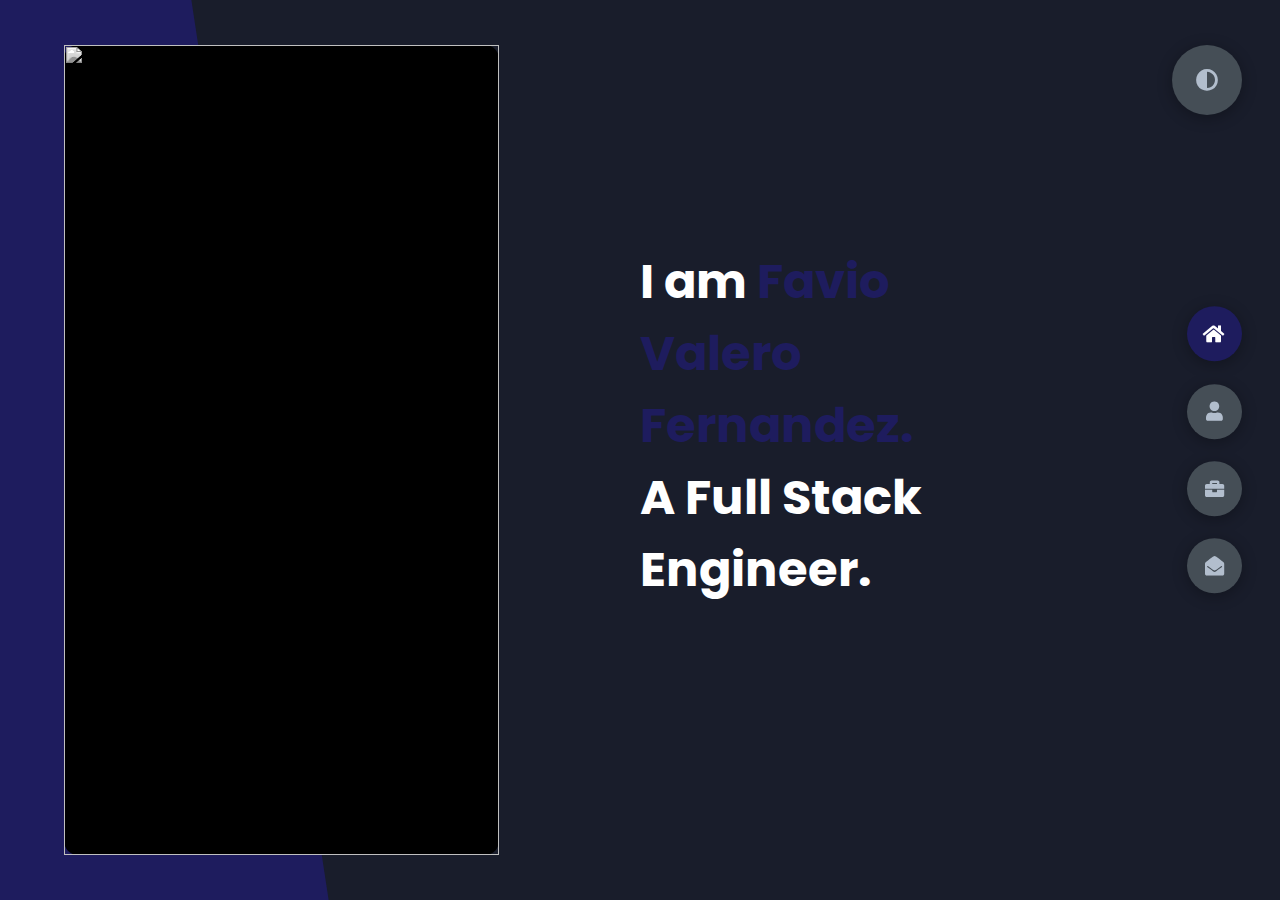
==== index.html @ c95b5690 "js updated" ====
<!DOCTYPE html>
<html lang="en">
<head>
    <meta charset="UTF-8">
    <meta http-equiv="X-UA-Compatible" content="IE=edge">
    <meta name="viewport" content="width=device-width, initial-scale=1.0">
    <title>Favio VF - Portfolio</title>
    <link rel="stylesheet" href="styles/styles.css">
    <link rel="preconnect" href="https://fonts.googleapis.com">
    <link rel="preconnect" href="https://fonts.gstatic.com" crossorigin>
    <link href="https://fonts.googleapis.com/css2?family=Poppins:wght@400;500;600;700;800&display=swap" rel="stylesheet">
    <link rel="stylesheet" href="./styles/fontawesome-free-5.6.3-web/css/all.css">
    <script src="./app.js" defer ></script>
</head>
<body class="main-content">
  <!-- Preloader-->
  <!-- <div class="preloader">
    <img src="img/preloader.gif" alt="preloader">
  </div> -->
  <!-- Header-->
  <header id="headerContainer">
  </header>
  <main>
    <section class="container about" id="about">
      <div class="main-title">
        <br//><br//>
        <h2>About <span>me</span><span class="bg-text">my stats</span></h2>
        <br//><br//>
      </div>
      <div class="about-container">
        <div class="left-about">
          <h4>About me</h4>
          <p>
          I was born in La Paz Bolivia.
          <br//><br//>
          A passionate Full Stack Engineer
          </p>
          <div class="btn-con">
            <a href="#" class="main-btn">
              <span class="btn-text">Download CV</span>
              <span class="btn-icon"><i class="fas fa-download"></i></span>
            </a>
          </div>
        </div>
        <div class="right-about">
          <div class="about-item">
            <div class="abt-text">
              <p class="large-text">20+</p>
              <p class="small-text">Projects <br /> Completed</p>
            </div>
          </div>
          <div class="about-item">
            <div class="abt-text">
              <p class="large-text">5+</p>
              <p class="small-text">Years of <br /> experience in various industries</p>
            </div>
          </div>
        </div>
      </div>
      <div class="about-stats">
        <h4 class="stat-title">Technologies and Tools</h4>
        <div id="toolList"></div>
        <!-- <div class="progress-bars">
          <div class="progress-bar">
            <p class="prog-title">html5</p>
            <div class="progress-con">
                <p class="prog-text">80%</p>
                <div class="progress">
                  <span class="html"></span>
                </div>
            </div>
          </div>
        </div> -->
      </div>
      <h4 class="stat-title">My Timeline</h4>
      <div class="timeline" id="timelineList">
      <!-- Time line is added here using JavaScript -->
      </div>
    </section>
    <section class="container" id="portfolio">
      <div class="main-title">
        <!-- <br//> -->
        <h2>My <span>Portfolio</span><span class="bg-text">My Work</span></h2>
      </div>
       <br//>
      <p class="port-text">
      Here is the sources of some personal Responsive Design, JavaScript, Rails projects.
      </p>
      <div class="btn-container portfolios"></div>
      <!-- <div class="btn-con">
        <a href="#" class="main-btn">
          <span class="btn-text">Category 1</span>
        </a>
      </div> -->
      <div class="portfolios" id="portfolioList">
        <!-- The portfolio is added here using JavaScript -->
      </div>
      <!-- Project buttons filter bottons -->
        <!-- <div class="button-container"></div> -->
      <!-- Project section -->
        <!-- <div class="section-center"></div> -->
    </section>
    <section id="contactContainer">
      <!-- Contact is added here using JavaScript -->
    </section>
  </main>
  <div class="controls">
    <div class="control active-btn" data-id="home" >
      <i class="fas fa-home"></i>
    </div>
    <div class="control" data-id="about">
      <i class="fas fa-user"></i>
    </div>
    <div class="control" data-id="portfolio">
      <i class="fas fa-briefcase"></i>
    </div>
    <div class="control" data-id="contact">
      <i class="fas fa-envelope-open"></i>
    </div>
  </div>
  <div class="theme-btn">
    <i class="fas fa-adjust"></i>
  </div>
</body>
</html>
---- styles/styles.css ----
* {
  margin: 0;
  padding: 0;
  box-sizing: border-box;
  list-style: none;
}

:root {
  --color-primary: #191d2b;
  --color-secondary: #1e1c5e;
  --color-white: #FFFFFF;
  --color-black: #000;
  --color-red: #D2001A;
  --color-blue: #0008C1;
  --color-purple: #3B3486;
  --color-grey-0: #f8f8f8;
  --color-grey-1: #dbe1e8;
  --color-grey-2: #b2becd;
  --color-grey-3: #6c7983;
  --color-grey-4: #454e56;
  --color-grey-5: #2a2e35;
  --color-grey-6: #12181b;
  --br-sm-2: 14px;
  --box-shadow-1: 0 3px 15px rgba(0,0,0,.3);
  --transition: all 7s linear;
}

.light-mode {
  --color-primary: #FFFFFF;
  --color-secondary: #F56692;
  --color-white: #454e56;
  --color-black: #000;
  --color-grey0: #f8f8f8;
  --color-grey-1: #6c7983;
  --color-grey-2: #6c7983;
  --color-grey-3: #6c7983;
  --color-grey-4: #454e56;
  --color-grey-5: #f8f8f8;
  --color-grey-6: #12181b;
}

body {
  background-color: var(--color-primary);
  font-family: "Poppins", sans-serif;
  font-size: 1.1rem;
  color: var(--color-white);
  transition: all 0.4s ease-in-out;
}

a {
  display: inline-block;
  text-decoration: none;
  color: inherit;
  font-family: inherit;
}

header {
  min-height: 100vh;
  color: var(--color-white);
  overflow: hidden;
  padding: 0 !important;
}

section {
  min-height: 100vh;
  width: 100%;
  position: absolute;
  left: 0;
  top: 0;
  padding: 3rem 18rem;
}

.container {
  display: none;
  transform: translateY(-100%) scale(0);
  transition: all 0.4s ease-in-out;
  background-color: var(--color-primary);
}

.active {
  display: block;
  -webkit-animation: appear 1s ease-in-out;
          animation: appear 1s ease-in-out;
  transform: translateY(0) scaleY(1);
}
@-webkit-keyframes appear {
  0% {
    transform: translateY(-100%) scaleY(0);
  }
  100% {
    transform: translateY(0) scaleY(1);
  }
}
@keyframes appear {
  0% {
    transform: translateY(-100%) scaleY(0);
  }
  100% {
    transform: translateY(0) scaleY(1);
  }
}

.controls {
  position: fixed;
  z-index: 10;
  top: 50%;
  right: 3%;
  display: flex;
  flex-direction: column;
  align-items: center;
  justify-content: center;
  transform: translateY(-50%);
}
.controls .control {
  padding: 1rem;
  cursor: pointer;
  background-color: var(--color-grey-4);
  width: 55px;
  height: 55px;
  border-radius: 50%;
  display: flex;
  justify-content: center;
  align-items: center;
  margin: 0.7rem 0;
  box-shadow: var(--box-shadow-1);
}
.controls .control i {
  font-size: 1.2rem;
  color: var(--color-grey-2);
  pointer-events: none;
}
.controls .active-btn {
  background-color: var(--color-secondary);
  transition: all 0.4s ease-in-out;
}
.controls .active-btn i {
  color: var(--color-white);
}

.theme-btn {
  top: 5%;
  right: 3%;
  width: 70px;
  height: 70px;
  border-radius: 50%;
  background-color: var(--color-grey-4);
  cursor: pointer;
  position: fixed;
  display: flex;
  justify-content: center;
  align-items: center;
  box-shadow: 0 3px 15px rgba(0, 0, 0, 0.3);
  transition: all 0.1s ease-in-out;
}
.theme-btn:active {
  transform: translateY(-3px);
}
.theme-btn i {
  font-size: 1.4rem;
  color: var(--color-grey-2);
  pointer-events: none;
}

/* preloader */
.preloader {
  position: fixed;
  top: 0;
  left: 0;
  right: 0;
  bottom: 0;
  background: var(--color-white);
  display: grid;
  justify-content: center;
  align-items: center;
  visibility: visible;
  z-index: 999;
  transition: var(--transition);
}
.hide-preloader {
  z-index: -999;
  visibility: hidden;
}

/*Header-content*/
.header-content {
  display: grid;
  grid-template-columns: repeat(2, 1fr);
  min-height: 100vh;
}
.header-content .left-header {
  display: flex;
  align-items: center;
  position: relative;
}
.header-content .left-header .h-shape {
  transition: all 0.4s ease-in-out;
  width: 65%;
  height: 100%;
  background-color: var(--color-secondary);
  position: absolute;
  left: 0;
  top: 0;
  z-index: -1;
  -webkit-clip-path: polygon(0 0, 46% 0, 79% 100%, 0% 100%);
          clip-path: polygon(0 0, 46% 0, 79% 100%, 0% 100%);
}
.header-content .left-header .image {
  border-radius: var(--br-sm-2);
  height: 90%;
  width: 68%;
  margin-left: 4rem;
  background-color: var(--color-black);
  transition: all 0.4s ease-in-out;
}
.header-content .left-header .image img {
  width: 100%;
  height: 100%;
  -o-object-fit: cover;
     object-fit: cover;
  transition: all 0.4s ease-in-out;
  filter: grayscale(100%);
}
.header-content .left-header .image img:hover {
  filter: grayscale(0);
}
.header-content .right-header {
  display: flex;
  flex-direction: column;
  justify-content: center;
  padding-right: 18rem;
}
.header-content .right-header .name {
  font-size: 3rem;
}
.header-content .right-header .name span {
  color: var(--color-secondary);
}
.header-content .right-header p {
  margin: 1.5rem 0;
  line-height: 2rem;
  text-align: justify;
}

/*About*/
.about-container {
  display: grid;
  grid-template-columns: repeat(2, 1fr);
  padding-top: 3.5rem;
  padding-bottom: 5rem;
}
.about-container .right-about {
  display: grid;
  grid-template-columns: repeat(2, 1fr);
  grid-gap: 2rem;
}
.about-container .right-about .about-item {
  border: 1px solid var(--color-grey-5);
  border-radius: 5px;
  transition: all 0.4s ease-in-out;
  box-shadow: 1px 2px 15px rgba(0, 0, 0, 0.1);
}
.about-container .right-about .about-item:hover {
  cursor: default;
  transform: translateY(-5px);
  border: 1px solid var(--color-secondary);
  box-shadow: 1px 4px 15px rgba(0, 0, 0, 0.32);
}
.about-container .right-about .about-item .abt-text {
  padding: 1.5rem;
  display: flex;
  flex-direction: column;
}
.about-container .right-about .about-item .abt-text .large-text {
  font-size: 3rem;
  font-weight: 700;
  color: var(--color-secondary);
}
.about-container .right-about .about-item .abt-text .small-text {
  padding-left: 3rem;
  position: relative;
  text-transform: uppercase;
  font-size: 1.2rem;
  color: var(--color-grey-1);
  letter-spacing: 2px;
}
.about-container .right-about .about-item .abt-text .small-text::before {
  content: "";
  position: absolute;
  left: 0;
  top: 15px;
  width: 2rem;
  height: 2px;
  background-color: var(--color-grey-5);
}
.about-container .left-about {
  padding-right: 5rem;
}
.about-container .left-about p {
  line-height: 2rem;
  padding: 1rem;
  color: var(--color-grey-1);
  text-align: justify;
}
.about-container .left-about h4 {
  font-size: 2rem;
  text-transform: uppercase;
}

.about-stats {
  padding-bottom: 4rem;
}
.about-stats .progress-bars {
  display: grid;
  grid-template-columns: repeat(2, 1fr);
  grid-gap: 2rem;
}
.about-stats .progress-bars .progress-bar {
  display: flex;
  flex-direction: column;
}
.about-stats .progress-bars .progress-bar .prog-title {
  text-transform: uppercase;
  font-weight: 500;
}
.about-stats .progress-bars .progress-bar .progress-con {
  display: flex;
  align-items: center;
}
.about-stats .progress-bars .progress-bar .progress-con .prog-text {
  color: var(--color-grey-2);
}
.about-stats .progress-bars .progress-bar .progress-con .progress {
  width: 100%;
  height: 0.45rem;
  background-color: var(--color-grey-4);
  margin-left: 1rem;
  position: relative;
}
.about-stats .progress-bars .progress-bar .progress-con .progress span {
  position: absolute;
  top: 0;
  left: 0;
  height: 100%;
  background-color: var(--color-secondary);
  transition: all 0.4s ease-in-out;
  width: 60%;
}
.about-stats .progress-bars .progress-bar .progress-con .progress .html {
  width: 80%;
}
.about-stats .progress-bars .progress-bar .progress-con .progress .css {
  width: 75%;
}
.about-stats .progress-bars .progress-bar .progress-con .progress .js {
  width: 75%;
}
.about-stats .progress-bars .progress-bar .progress-con .progress .linux {
  width: 70%;
}
.about-stats .progress-bars .progress-bar .progress-con .progress .sql {
  width: 70%;
}
.about-stats .progress-bars .progress-bar .progress-con .progress .python {
  width: 60%;
}
.about-stats .progress-bars .progress-bar .progress-con .progress .rails {
  width: 65%;
}
.about-stats .progress-bars .progress-bar .progress-con .progress .ruby {
  width: 65%;
}

.stat-title {
  text-transform: uppercase;
  font-size: 1.4rem;
  text-align: center;
  padding: 3.5rem 0;
  position: relative;
}
.stat-title::before {
  content: "";
  position: absolute;
  left: 50%;
  top: 0;
  width: 40%;
  height: 1px;
  background-color: var(--color-grey-5);
  transform: translateX(-50%);
}

/*Timeline*/
.timeline {
  display: grid;
  grid-template-columns: repeat(2, 1fr);
  grid-gap: 2rem;
  padding-bottom: 3rem;
}
.timeline .timeline-item {
  position: relative;
  padding-left: 3rem;
  border-left: 1px solid var(--color-grey-5);
}
.timeline .timeline-item .tl-icon {
  position: absolute;
  left: -27px;
  top: 0;
  background-color: var(--color-red);
  width: 50px;
  height: 50px;
  border-radius: 50%;
  display: flex;
  align-items: center;
  justify-content: center;
}
.timeline .timeline-item .tl-icon i {
  font-size: 1.3rem;
}
.timeline .timeline-item .tl-duration {
  padding: 0.2rem 0.6rem;
  background-color: var(--color-grey-5);
  border-radius: 15px;
  display: inline-block;
  font-size: 0.8rem;
  text-transform: uppercase;
  font-weight: 500;
}
.timeline .timeline-item h5 {
  padding: 1rem 0;
  text-transform: uppercase;
  font-size: 1.3rem;
  font-weight: 600;
}
.timeline .timeline-item h5 span {
  color: var(--color-grey-2);
  font-weight: 500;
  font-size: 1.2rem;
}
.timeline .timeline-item p {
  color: var(--color-grey-2);
  text-align: justify;
}

.port-text {
  padding: 2rem 0;
  text-align: center;
}

/*Portfolio*/
.portfolios {
  display: grid;
  grid-template-columns: repeat(3, 1fr);
  grid-gap: 2rem;
  margin-top: 3rem;
}
.portfolios .portfolio-item {
  position: relative;
  border-radius: 15px;
}
.portfolios .portfolio-item img {
  width: 100%;
  height: 300px;
  -o-object-fit: cover;
     object-fit: cover;
  border-radius: 15px;
}
.portfolios .portfolio-item .hover-items {
  width: 100%;
  height: 100%;
  background-color: var(--color-secondary);
  position: absolute;
  left: 0;
  top: 0;
  border-radius: 15px;
  display: flex;
  justify-content: center;
  align-items: center;
  flex-direction: column;
  opacity: 0;
  transform: scale(0);
  transition: all 0.4s ease-in-out;
}
.portfolios .portfolio-item .hover-items h3 {
  font-size: 1.5rem;
  color: var(--color-white);
  margin-bottom: 1.5rem;
  text-align: center;
}
.portfolios .portfolio-item .hover-items .icons {
  display: flex;
  justify-content: center;
  align-items: center;
}
.portfolios .portfolio-item .hover-items .icons .icon {
  background-color: var(--color-primary);
  border-radius: 50%;
  width: 50px;
  height: 50px;
  display: flex;
  align-items: center;
  justify-content: center;
  margin: 0 1rem;
  cursor: pointer;
  transition: all 0.4s ease-in-out;
}
.portfolios .portfolio-item .hover-items .icons .icon i {
  font-size: 1.5rem;
  color: var(--color-white);
  margin: 0 1rem;
}
.portfolios .portfolio-item .hover-items .icons .icon:hover {
  background-color: var(--color-white);
}
.portfolios .portfolio-item .hover-items .icons .icon:hover i {
  color: var(--color-primary);
}

.portfolio-item:hover .hover-items {
  opacity: 1;
  transform: scale(1);
}


/*Contact*/
.contact-content-con {
  display: flex;
  padding-top: 3.5rem;
}
.contact-content-con .left-contact {
  flex: 2;
}
.contact-content-con .left-contact h4 {
  margin-top: 1rem;
  font-size: 2rem;
  text-transform: uppercase;
}
.contact-content-con .left-contact p {
  margin: 1rem 0;
  line-height: 2rem;
  text-align: justify;
}
.contact-content-con .left-contact .contact-info .contact-item {
  display: flex;
  align-items: center;
  justify-content: space-between;
}
.contact-content-con .left-contact .contact-info .contact-item p {
  margin: 0.3rem 0 !important;
  padding: 0 !important;
}
.contact-content-con .left-contact .contact-info .contact-item .icon {
  display: grid;
  grid-template-columns: 40px 1fr;
}
.contact-content-con .left-contact .contact-info .contact-item .icon i {
  display: flex;
  align-items: center;
  font-size: 1.3rem;
}
.contact-content-con .left-contact .contact-icon {
  display: flex;
  margin-top: 2rem;
}
.contact-content-con .left-contact .contact-icon a {
  display: flex;
  align-items: center;
  color: var(--color-white);
  background-color: var(--color-grey-5);
  cursor: pointer;
  justify-content: center;
  width: 50px;
  height: 50px;
  border-radius: 50%;
  margin: 0 0.4rem;
  transition: all 0.4s ease-in-out;
}
.contact-content-con .left-contact .contact-icon a:hover {
  background-color: var(--color-secondary);
}
.contact-content-con .left-contact .contact-icon a:hover i {
  color: var(--color-primary);
}
.contact-content-con .left-contact .contact-icon a i {
  display: flex;
  align-items: center;
  justify-content: center;
  font-size: 1.3rem;
}
.contact-content-con .right-contact {
  flex: 3;
  margin-left: 3rem;
}
.contact-content-con .right-contact .input-control {
  margin: 1.5rem 0;
}
.contact-content-con .right-contact .input-control input, .contact-content-con .right-contact .input-control textarea {
  border-radius: 30px;
  font-weight: inherit;
  font-size: inherit;
  font-family: inherit;
  padding: 0.8rem 1.1rem;
  outline: none;
  border: none;
  background-color: var(--color-grey-5);
  width: 100%;
  color: var(--color-white);
  resize: none;
}
.contact-content-con .right-contact .i-c-2 {
  display: flex;
}
.contact-content-con .right-contact .i-c-2 :last-child {
  margin-left: 1.5rem;
}
.contact-content-con .right-contact .submit-btn {
  display: flex;
  justify-content: flex-start;
}

/*Independed components*/
.btn-con {
  display: flex;
  align-self: flex-start;
}
.btn-container {
  display: flex;
  justify-content: center;
  margin-top: 10px;
}

.main-btn {
  border-radius: 30px;
  color: inherit;
  font-weight: 600;
  position: relative;
  border: 1px solid var(--color-secondary);
  display: flex;
  align-self: flex-start;
  align-items: center;
  overflow: hidden;
}
.main-btn .btn-text {
  padding: 1rem 2rem;
}
.main-btn .btn-icon {
  background-color: var(--color-secondary);
  display: flex;
  align-items: center;
  justify-content: center;
  border-radius: 50%;
  padding: 1rem;
}
.main-btn::before {
  content: "";
  position: absolute;
  top: 0;
  right: 0;
  transform: translateX(100%);
  transition: all 0.4s ease-out;
  z-index: -1;
}
.main-btn:hover {
  transition: all 0.4s ease-out;
}
.main-btn:hover::before {
  width: 100%;
  height: 100%;
  background-color: var(--color-secondary);
  transform: translateX(0);
  transition: all 0.4s ease-out;
}

.main-title {
  text-align: center;
}
.main-title h2 {
  position: relative;
  text-transform: uppercase;
  font-size: 4rem;
  font-weight: 700;
}
.main-title h2 span {
  color: var(--color-secondary);
}
.main-title h2 .bg-text {
  position: absolute;
  top: 50%;
  left: 50%;
  color: var(--color-grey-5);
  transition: all 0.4s ease-in-out;
  z-index: -1;
  transform: translate(-50%, -50%);
  font-weight: 800;
  font-size: 6.3rem;
}

.about-container .left-about p {
  padding-left: 0;
}

@media screen and (max-width: 600px) {
  header {
    padding: 0 !important;
  }
  .theme-btn {
    width: 50px;
    height: 50px;
  }
  .header-content {
    grid-template-columns: repeat(1, 1fr);
    padding-bottom: 6rem;
  }
  .left-header .h-shape {
    display: none;
  }
  .right-header {
    grid-row: 1;
    padding-right: 0rem !important;
    width: 90%;
    margin: 0 auto;
  }
  .right-header .name {
    font-size: 2.5rem !important;
    text-align: center;
    padding-top: 3rem;
  }
  .header-content .left-header .image {
    margin: 0 auto;
    width: 90%;
  }
  .controls {
    top: auto;
    bottom: 0;
    flex-direction: row;
    justify-content: center;
    left: 50%;
    transform: translateX(-50%);
    width: 100%;
    background-color: var(--color-grey-5);
  }
  .controls .control {
    margin: 1rem 0.3rem;
  }
  .about-container {
    grid-template-columns: repeat(1, 1fr);
  }
  .about-container .right-about {
    grid-template-columns: repeat(1, 1fr);
    padding-top: 2.5rem;
  }
  .about-container .left-about {
    padding-right: 0;
  }
  .about-container .left-about p {
    padding-left: 0;
  }
  .timeline {
    grid-template-columns: repeat(1, 1fr);
    padding-bottom: 6rem;
  }
  .container {
    padding: 2rem 2.5rem !important;
  }
  .about-stats .progress-bars {
    grid-template-columns: repeat(1, 1fr);
  }
  .portfolios {
    grid-template-columns: repeat(1, 1fr);
    padding-bottom: 6rem;
    margin-top: 1rem;
  }
  .blogs {
    grid-template-columns: repeat(1, 1fr);
    padding-bottom: 6rem;
  }
  .contact-content-con {
    flex-direction: column;
  }
  .contact-content-con .right-contact {
    margin-left: 0;
    margin-top: 2.5rem;
  }
  .contact-content-con .right-contact .i-c-2 {
    flex-direction: column;
  }
  .contact-content-con .right-contact .i-c-2 :last-child {
    margin-left: 0;
    margin-top: 1.5rem;
  }
  .contact-content-con .right-contact {
    margin-bottom: 6rem;
  }
  .contact-item {
    flex-direction: column;
    margin: 1rem 0;
  }
  .contact-item p {
    font-size: 15px;
    color: var(--color-grey-2);
  }
  .contact-item span {
    font-size: 15px;
  }
  .contact-item .icon {
    grid-template-columns: 25px 1fr;
  }
  .main-title h2 {
    font-size: 2rem;
  }
  .main-title h2 span {
    font-size: 2.3rem;
  }
  .main-title h2 .bg-text {
    font-size: 2.3rem;
  }
}
@media screen and (max-width: 1432px) {
  .container {
    padding: 7rem 11rem;
  }
  .contact-content-con {
    flex-direction: column;
  }
  .contact-content-con .right-contact {
    margin-left: 0;
    margin-top: 2.5rem;
  }
  .contact-content-con .right-contact .i-c-2 {
    flex-direction: column;
  }
  .contact-content-con .right-contact .i-c-2 :last-child {
    margin-left: 0;
    margin-top: 1.5rem;
  }
  .contact-content-con .right-contact {
    margin-bottom: 6rem;
  }
  .main-title h2 .bg-text {
    font-size: 5.5rem;
  }
}
@media screen and (max-width: 1250px) {
  .blogs {
    grid-template-columns: repeat(2, 1fr);
    margin-top: 6rem;
  }
  .portfolios {
    grid-template-columns: repeat(2, 1fr);
  }
  .header-content .right-header {
    padding-right: 9rem;
  }
}
@media screen and (max-width: 660px) {
  .blogs {
    grid-template-columns: repeat(1, 1fr);
  }
  .portfolios {
    grid-template-columns: repeat(1, 1fr);
  }
}
@media screen and (max-width: 1070px) {
  .about-container {
    grid-template-columns: repeat(1, 1fr);
  }
  .about-container .right-about {
    padding-top: 2.5rem;
  }
  .main-title h2 {
    font-size: 4rem;
  }
  .main-title h2 span {
    font-size: 4rem;
  }
  .main-title h2 .bg-text {
    font-size: 4.5rem;
  }
}
@media screen and (max-width: 970px) {
  .container {
    padding: 7rem 6rem;
  }
  .about-container .left-about {
    padding-right: 0rem;
  }
  .header-content {
    grid-template-columns: repeat(1, 1fr);
    padding-bottom: 6rem;
  }
  .left-header .h-shape {
    display: none;
  }
  .left-header .image {
    width: 90% !important;
    margin: 0 auto !important;
  }
  .right-header {
    grid-row: 1;
    padding-right: 0rem !important;
    width: 90%;
    margin: 0 auto;
  }
  .right-header .name {
    font-size: 2.5rem !important;
    text-align: center;
    padding-top: 3rem;
  }
}
@media screen and (max-width: 700px) {
  .container {
    padding: 7rem 3rem;
  }
  .about-stats .progress-bars {
    grid-template-columns: repeat(1, 1fr);
  }
  .about-container .right-about {
    grid-template-columns: repeat(1, 1fr);
  }
  .timeline {
    grid-template-columns: repeat(1, 1fr);
  }
  .main-title h2 {
    font-size: 3rem;
  }
  .main-title h2 span {
    font-size: 3rem;
  }
  .main-title h2 .bg-text {
    font-size: 4rem;
  }
}/*# sourceMappingURL=styles.css.map */
---- styles/fontawesome-free-5.6.3-web/css/all.css ----
.fa,
.fas,
.far,
.fal,
.fab {
  -moz-osx-font-smoothing: grayscale;
  -webkit-font-smoothing: antialiased;
  display: inline-block;
  font-style: normal;
  font-variant: normal;
  text-rendering: auto;
  line-height: 1; }

.fa-lg {
  font-size: 1.33333em;
  line-height: 0.75em;
  vertical-align: -.0667em; }

.fa-xs {
  font-size: .75em; }

.fa-sm {
  font-size: .875em; }

.fa-1x {
  font-size: 1em; }

.fa-2x {
  font-size: 2em; }

.fa-3x {
  font-size: 3em; }

.fa-4x {
  font-size: 4em; }

.fa-5x {
  font-size: 5em; }

.fa-6x {
  font-size: 6em; }

.fa-7x {
  font-size: 7em; }

.fa-8x {
  font-size: 8em; }

.fa-9x {
  font-size: 9em; }

.fa-10x {
  font-size: 10em; }

.fa-fw {
  text-align: center;
  width: 1.25em; }

.fa-ul {
  list-style-type: none;
  margin-left: 2.5em;
  padding-left: 0; }
  .fa-ul > li {
    position: relative; }

.fa-li {
  left: -2em;
  position: absolute;
  text-align: center;
  width: 2em;
  line-height: inherit; }

.fa-border {
  border: solid 0.08em #eee;
  border-radius: .1em;
  padding: .2em .25em .15em; }

.fa-pull-left {
  float: left; }

.fa-pull-right {
  float: right; }

.fa.fa-pull-left,
.fas.fa-pull-left,
.far.fa-pull-left,
.fal.fa-pull-left,
.fab.fa-pull-left {
  margin-right: .3em; }

.fa.fa-pull-right,
.fas.fa-pull-right,
.far.fa-pull-right,
.fal.fa-pull-right,
.fab.fa-pull-right {
  margin-left: .3em; }

.fa-spin {
  -webkit-animation: fa-spin 2s infinite linear;
          animation: fa-spin 2s infinite linear; }

.fa-pulse {
  -webkit-animation: fa-spin 1s infinite steps(8);
          animation: fa-spin 1s infinite steps(8); }

@-webkit-keyframes fa-spin {
  0% {
    -webkit-transform: rotate(0deg);
            transform: rotate(0deg); }
  100% {
    -webkit-transform: rotate(360deg);
            transform: rotate(360deg); } }

@keyframes fa-spin {
  0% {
    -webkit-transform: rotate(0deg);
            transform: rotate(0deg); }
  100% {
    -webkit-transform: rotate(360deg);
            transform: rotate(360deg); } }

.fa-rotate-90 {
  -ms-filter: "progid:DXImageTransform.Microsoft.BasicImage(rotation=1)";
  -webkit-transform: rotate(90deg);
          transform: rotate(90deg); }

.fa-rotate-180 {
  -ms-filter: "progid:DXImageTransform.Microsoft.BasicImage(rotation=2)";
  -webkit-transform: rotate(180deg);
          transform: rotate(180deg); }

.fa-rotate-270 {
  -ms-filter: "progid:DXImageTransform.Microsoft.BasicImage(rotation=3)";
  -webkit-transform: rotate(270deg);
          transform: rotate(270deg); }

.fa-flip-horizontal {
  -ms-filter: "progid:DXImageTransform.Microsoft.BasicImage(rotation=0, mirror=1)";
  -webkit-transform: scale(-1, 1);
          transform: scale(-1, 1); }

.fa-flip-vertical {
  -ms-filter: "progid:DXImageTransform.Microsoft.BasicImage(rotation=2, mirror=1)";
  -webkit-transform: scale(1, -1);
          transform: scale(1, -1); }

.fa-flip-horizontal.fa-flip-vertical {
  -ms-filter: "progid:DXImageTransform.Microsoft.BasicImage(rotation=2, mirror=1)";
  -webkit-transform: scale(-1, -1);
          transform: scale(-1, -1); }

:root .fa-rotate-90,
:root .fa-rotate-180,
:root .fa-rotate-270,
:root .fa-flip-horizontal,
:root .fa-flip-vertical {
  -webkit-filter: none;
          filter: none; }

.fa-stack {
  display: inline-block;
  height: 2em;
  line-height: 2em;
  position: relative;
  vertical-align: middle;
  width: 2.5em; }

.fa-stack-1x,
.fa-stack-2x {
  left: 0;
  position: absolute;
  text-align: center;
  width: 100%; }

.fa-stack-1x {
  line-height: inherit; }

.fa-stack-2x {
  font-size: 2em; }

.fa-inverse {
  color: #fff; }

/* Font Awesome uses the Unicode Private Use Area (PUA) to ensure screen
readers do not read off random characters that represent icons */
.fa-500px:before {
  content: "\f26e"; }

.fa-accessible-icon:before {
  content: "\f368"; }

.fa-accusoft:before {
  content: "\f369"; }

.fa-acquisitions-incorporated:before {
  content: "\f6af"; }

.fa-ad:before {
  content: "\f641"; }

.fa-address-book:before {
  content: "\f2b9"; }

.fa-address-card:before {
  content: "\f2bb"; }

.fa-adjust:before {
  content: "\f042"; }

.fa-adn:before {
  content: "\f170"; }

.fa-adobe:before {
  content: "\f778"; }

.fa-adversal:before {
  content: "\f36a"; }

.fa-affiliatetheme:before {
  content: "\f36b"; }

.fa-air-freshener:before {
  content: "\f5d0"; }

.fa-algolia:before {
  content: "\f36c"; }

.fa-align-center:before {
  content: "\f037"; }

.fa-align-justify:before {
  content: "\f039"; }

.fa-align-left:before {
  content: "\f036"; }

.fa-align-right:before {
  content: "\f038"; }

.fa-alipay:before {
  content: "\f642"; }

.fa-allergies:before {
  content: "\f461"; }

.fa-amazon:before {
  content: "\f270"; }

.fa-amazon-pay:before {
  content: "\f42c"; }

.fa-ambulance:before {
  content: "\f0f9"; }

.fa-american-sign-language-interpreting:before {
  content: "\f2a3"; }

.fa-amilia:before {
  content: "\f36d"; }

.fa-anchor:before {
  content: "\f13d"; }

.fa-android:before {
  content: "\f17b"; }

.fa-angellist:before {
  content: "\f209"; }

.fa-angle-double-down:before {
  content: "\f103"; }

.fa-angle-double-left:before {
  content: "\f100"; }

.fa-angle-double-right:before {
  content: "\f101"; }

.fa-angle-double-up:before {
  content: "\f102"; }

.fa-angle-down:before {
  content: "\f107"; }

.fa-angle-left:before {
  content: "\f104"; }

.fa-angle-right:before {
  content: "\f105"; }

.fa-angle-up:before {
  content: "\f106"; }

.fa-angry:before {
  content: "\f556"; }

.fa-angrycreative:before {
  content: "\f36e"; }

.fa-angular:before {
  content: "\f420"; }

.fa-ankh:before {
  content: "\f644"; }

.fa-app-store:before {
  content: "\f36f"; }

.fa-app-store-ios:before {
  content: "\f370"; }

.fa-apper:before {
  content: "\f371"; }

.fa-apple:before {
  content: "\f179"; }

.fa-apple-alt:before {
  content: "\f5d1"; }

.fa-apple-pay:before {
  content: "\f415"; }

.fa-archive:before {
  content: "\f187"; }

.fa-archway:before {
  content: "\f557"; }

.fa-arrow-alt-circle-down:before {
  content: "\f358"; }

.fa-arrow-alt-circle-left:before {
  content: "\f359"; }

.fa-arrow-alt-circle-right:before {
  content: "\f35a"; }

.fa-arrow-alt-circle-up:before {
  content: "\f35b"; }

.fa-arrow-circle-down:before {
  content: "\f0ab"; }

.fa-arrow-circle-left:before {
  content: "\f0a8"; }

.fa-arrow-circle-right:before {
  content: "\f0a9"; }

.fa-arrow-circle-up:before {
  content: "\f0aa"; }

.fa-arrow-down:before {
  content: "\f063"; }

.fa-arrow-left:before {
  content: "\f060"; }

.fa-arrow-right:before {
  content: "\f061"; }

.fa-arrow-up:before {
  content: "\f062"; }

.fa-arrows-alt:before {
  content: "\f0b2"; }

.fa-arrows-alt-h:before {
  content: "\f337"; }

.fa-arrows-alt-v:before {
  content: "\f338"; }

.fa-artstation:before {
  content: "\f77a"; }

.fa-assistive-listening-systems:before {
  content: "\f2a2"; }

.fa-asterisk:before {
  content: "\f069"; }

.fa-asymmetrik:before {
  content: "\f372"; }

.fa-at:before {
  content: "\f1fa"; }

.fa-atlas:before {
  content: "\f558"; }

.fa-atlassian:before {
  content: "\f77b"; }

.fa-atom:before {
  content: "\f5d2"; }

.fa-audible:before {
  content: "\f373"; }

.fa-audio-description:before {
  content: "\f29e"; }

.fa-autoprefixer:before {
  content: "\f41c"; }

.fa-avianex:before {
  content: "\f374"; }

.fa-aviato:before {
  content: "\f421"; }

.fa-award:before {
  content: "\f559"; }

.fa-aws:before {
  content: "\f375"; }

.fa-baby:before {
  content: "\f77c"; }

.fa-baby-carriage:before {
  content: "\f77d"; }

.fa-backspace:before {
  content: "\f55a"; }

.fa-backward:before {
  content: "\f04a"; }

.fa-balance-scale:before {
  content: "\f24e"; }

.fa-ban:before {
  content: "\f05e"; }

.fa-band-aid:before {
  content: "\f462"; }

.fa-bandcamp:before {
  content: "\f2d5"; }

.fa-barcode:before {
  content: "\f02a"; }

.fa-bars:before {
  content: "\f0c9"; }

.fa-baseball-ball:before {
  content: "\f433"; }

.fa-basketball-ball:before {
  content: "\f434"; }

.fa-bath:before {
  content: "\f2cd"; }

.fa-battery-empty:before {
  content: "\f244"; }

.fa-battery-full:before {
  content: "\f240"; }

.fa-battery-half:before {
  content: "\f242"; }

.fa-battery-quarter:before {
  content: "\f243"; }

.fa-battery-three-quarters:before {
  content: "\f241"; }

.fa-bed:before {
  content: "\f236"; }

.fa-beer:before {
  content: "\f0fc"; }

.fa-behance:before {
  content: "\f1b4"; }

.fa-behance-square:before {
  content: "\f1b5"; }

.fa-bell:before {
  content: "\f0f3"; }

.fa-bell-slash:before {
  content: "\f1f6"; }

.fa-bezier-curve:before {
  content: "\f55b"; }

.fa-bible:before {
  content: "\f647"; }

.fa-bicycle:before {
  content: "\f206"; }

.fa-bimobject:before {
  content: "\f378"; }

.fa-binoculars:before {
  content: "\f1e5"; }

.fa-biohazard:before {
  content: "\f780"; }

.fa-birthday-cake:before {
  content: "\f1fd"; }

.fa-bitbucket:before {
  content: "\f171"; }

.fa-bitcoin:before {
  content: "\f379"; }

.fa-bity:before {
  content: "\f37a"; }

.fa-black-tie:before {
  content: "\f27e"; }

.fa-blackberry:before {
  content: "\f37b"; }

.fa-blender:before {
  content: "\f517"; }

.fa-blender-phone:before {
  content: "\f6b6"; }

.fa-blind:before {
  content: "\f29d"; }

.fa-blog:before {
  content: "\f781"; }

.fa-blogger:before {
  content: "\f37c"; }

.fa-blogger-b:before {
  content: "\f37d"; }

.fa-bluetooth:before {
  content: "\f293"; }

.fa-bluetooth-b:before {
  content: "\f294"; }

.fa-bold:before {
  content: "\f032"; }

.fa-bolt:before {
  content: "\f0e7"; }

.fa-bomb:before {
  content: "\f1e2"; }

.fa-bone:before {
  content: "\f5d7"; }

.fa-bong:before {
  content: "\f55c"; }

.fa-book:before {
  content: "\f02d"; }

.fa-book-dead:before {
  content: "\f6b7"; }

.fa-book-open:before {
  content: "\f518"; }

.fa-book-reader:before {
  content: "\f5da"; }

.fa-bookmark:before {
  content: "\f02e"; }

.fa-bowling-ball:before {
  content: "\f436"; }

.fa-box:before {
  content: "\f466"; }

.fa-box-open:before {
  content: "\f49e"; }

.fa-boxes:before {
  content: "\f468"; }

.fa-braille:before {
  content: "\f2a1"; }

.fa-brain:before {
  content: "\f5dc"; }

.fa-briefcase:before {
  content: "\f0b1"; }

.fa-briefcase-medical:before {
  content: "\f469"; }

.fa-broadcast-tower:before {
  content: "\f519"; }

.fa-broom:before {
  content: "\f51a"; }

.fa-brush:before {
  content: "\f55d"; }

.fa-btc:before {
  content: "\f15a"; }

.fa-bug:before {
  content: "\f188"; }

.fa-building:before {
  content: "\f1ad"; }

.fa-bullhorn:before {
  content: "\f0a1"; }

.fa-bullseye:before {
  content: "\f140"; }

.fa-burn:before {
  content: "\f46a"; }

.fa-buromobelexperte:before {
  content: "\f37f"; }

.fa-bus:before {
  content: "\f207"; }

.fa-bus-alt:before {
  content: "\f55e"; }

.fa-business-time:before {
  content: "\f64a"; }

.fa-buysellads:before {
  content: "\f20d"; }

.fa-calculator:before {
  content: "\f1ec"; }

.fa-calendar:before {
  content: "\f133"; }

.fa-calendar-alt:before {
  content: "\f073"; }

.fa-calendar-check:before {
  content: "\f274"; }

.fa-calendar-day:before {
  content: "\f783"; }

.fa-calendar-minus:before {
  content: "\f272"; }

.fa-calendar-plus:before {
  content: "\f271"; }

.fa-calendar-times:before {
  content: "\f273"; }

.fa-calendar-week:before {
  content: "\f784"; }

.fa-camera:before {
  content: "\f030"; }

.fa-camera-retro:before {
  content: "\f083"; }

.fa-campground:before {
  content: "\f6bb"; }

.fa-canadian-maple-leaf:before {
  content: "\f785"; }

.fa-candy-cane:before {
  content: "\f786"; }

.fa-cannabis:before {
  content: "\f55f"; }

.fa-capsules:before {
  content: "\f46b"; }

.fa-car:before {
  content: "\f1b9"; }

.fa-car-alt:before {
  content: "\f5de"; }

.fa-car-battery:before {
  content: "\f5df"; }

.fa-car-crash:before {
  content: "\f5e1"; }

.fa-car-side:before {
  content: "\f5e4"; }

.fa-caret-down:before {
  content: "\f0d7"; }

.fa-caret-left:before {
  content: "\f0d9"; }

.fa-caret-right:before {
  content: "\f0da"; }

.fa-caret-square-down:before {
  content: "\f150"; }

.fa-caret-square-left:before {
  content: "\f191"; }

.fa-caret-square-right:before {
  content: "\f152"; }

.fa-caret-square-up:before {
  content: "\f151"; }

.fa-caret-up:before {
  content: "\f0d8"; }

.fa-carrot:before {
  content: "\f787"; }

.fa-cart-arrow-down:before {
  content: "\f218"; }

.fa-cart-plus:before {
  content: "\f217"; }

.fa-cash-register:before {
  content: "\f788"; }

.fa-cat:before {
  content: "\f6be"; }

.fa-cc-amazon-pay:before {
  content: "\f42d"; }

.fa-cc-amex:before {
  content: "\f1f3"; }

.fa-cc-apple-pay:before {
  content: "\f416"; }

.fa-cc-diners-club:before {
  content: "\f24c"; }

.fa-cc-discover:before {
  content: "\f1f2"; }

.fa-cc-jcb:before {
  content: "\f24b"; }

.fa-cc-mastercard:before {
  content: "\f1f1"; }

.fa-cc-paypal:before {
  content: "\f1f4"; }

.fa-cc-stripe:before {
  content: "\f1f5"; }

.fa-cc-visa:before {
  content: "\f1f0"; }

.fa-centercode:before {
  content: "\f380"; }

.fa-centos:before {
  content: "\f789"; }

.fa-certificate:before {
  content: "\f0a3"; }

.fa-chair:before {
  content: "\f6c0"; }

.fa-chalkboard:before {
  content: "\f51b"; }

.fa-chalkboard-teacher:before {
  content: "\f51c"; }

.fa-charging-station:before {
  content: "\f5e7"; }

.fa-chart-area:before {
  content: "\f1fe"; }

.fa-chart-bar:before {
  content: "\f080"; }

.fa-chart-line:before {
  content: "\f201"; }

.fa-chart-pie:before {
  content: "\f200"; }

.fa-check:before {
  content: "\f00c"; }

.fa-check-circle:before {
  content: "\f058"; }

.fa-check-double:before {
  content: "\f560"; }

.fa-check-square:before {
  content: "\f14a"; }

.fa-chess:before {
  content: "\f439"; }

.fa-chess-bishop:before {
  content: "\f43a"; }

.fa-chess-board:before {
  content: "\f43c"; }

.fa-chess-king:before {
  content: "\f43f"; }

.fa-chess-knight:before {
  content: "\f441"; }

.fa-chess-pawn:before {
  content: "\f443"; }

.fa-chess-queen:before {
  content: "\f445"; }

.fa-chess-rook:before {
  content: "\f447"; }

.fa-chevron-circle-down:before {
  content: "\f13a"; }

.fa-chevron-circle-left:before {
  content: "\f137"; }

.fa-chevron-circle-right:before {
  content: "\f138"; }

.fa-chevron-circle-up:before {
  content: "\f139"; }

.fa-chevron-down:before {
  content: "\f078"; }

.fa-chevron-left:before {
  content: "\f053"; }

.fa-chevron-right:before {
  content: "\f054"; }

.fa-chevron-up:before {
  content: "\f077"; }

.fa-child:before {
  content: "\f1ae"; }

.fa-chrome:before {
  content: "\f268"; }

.fa-church:before {
  content: "\f51d"; }

.fa-circle:before {
  content: "\f111"; }

.fa-circle-notch:before {
  content: "\f1ce"; }

.fa-city:before {
  content: "\f64f"; }

.fa-clipboard:before {
  content: "\f328"; }

.fa-clipboard-check:before {
  content: "\f46c"; }

.fa-clipboard-list:before {
  content: "\f46d"; }

.fa-clock:before {
  content: "\f017"; }

.fa-clone:before {
  content: "\f24d"; }

.fa-closed-captioning:before {
  content: "\f20a"; }

.fa-cloud:before {
  content: "\f0c2"; }

.fa-cloud-download-alt:before {
  content: "\f381"; }

.fa-cloud-meatball:before {
  content: "\f73b"; }

.fa-cloud-moon:before {
  content: "\f6c3"; }

.fa-cloud-moon-rain:before {
  content: "\f73c"; }

.fa-cloud-rain:before {
  content: "\f73d"; }

.fa-cloud-showers-heavy:before {
  content: "\f740"; }

.fa-cloud-sun:before {
  content: "\f6c4"; }

.fa-cloud-sun-rain:before {
  content: "\f743"; }

.fa-cloud-upload-alt:before {
  content: "\f382"; }

.fa-cloudscale:before {
  content: "\f383"; }

.fa-cloudsmith:before {
  content: "\f384"; }

.fa-cloudversify:before {
  content: "\f385"; }

.fa-cocktail:before {
  content: "\f561"; }

.fa-code:before {
  content: "\f121"; }

.fa-code-branch:before {
  content: "\f126"; }

.fa-codepen:before {
  content: "\f1cb"; }

.fa-codiepie:before {
  content: "\f284"; }

.fa-coffee:before {
  content: "\f0f4"; }

.fa-cog:before {
  content: "\f013"; }

.fa-cogs:before {
  content: "\f085"; }

.fa-coins:before {
  content: "\f51e"; }

.fa-columns:before {
  content: "\f0db"; }

.fa-comment:before {
  content: "\f075"; }

.fa-comment-alt:before {
  content: "\f27a"; }

.fa-comment-dollar:before {
  content: "\f651"; }

.fa-comment-dots:before {
  content: "\f4ad"; }

.fa-comment-slash:before {
  content: "\f4b3"; }

.fa-comments:before {
  content: "\f086"; }

.fa-comments-dollar:before {
  content: "\f653"; }

.fa-compact-disc:before {
  content: "\f51f"; }

.fa-compass:before {
  content: "\f14e"; }

.fa-compress:before {
  content: "\f066"; }

.fa-compress-arrows-alt:before {
  content: "\f78c"; }

.fa-concierge-bell:before {
  content: "\f562"; }

.fa-confluence:before {
  content: "\f78d"; }

.fa-connectdevelop:before {
  content: "\f20e"; }

.fa-contao:before {
  content: "\f26d"; }

.fa-cookie:before {
  content: "\f563"; }

.fa-cookie-bite:before {
  content: "\f564"; }

.fa-copy:before {
  content: "\f0c5"; }

.fa-copyright:before {
  content: "\f1f9"; }

.fa-couch:before {
  content: "\f4b8"; }

.fa-cpanel:before {
  content: "\f388"; }

.fa-creative-commons:before {
  content: "\f25e"; }

.fa-creative-commons-by:before {
  content: "\f4e7"; }

.fa-creative-commons-nc:before {
  content: "\f4e8"; }

.fa-creative-commons-nc-eu:before {
  content: "\f4e9"; }

.fa-creative-commons-nc-jp:before {
  content: "\f4ea"; }

.fa-creative-commons-nd:before {
  content: "\f4eb"; }

.fa-creative-commons-pd:before {
  content: "\f4ec"; }

.fa-creative-commons-pd-alt:before {
  content: "\f4ed"; }

.fa-creative-commons-remix:before {
  content: "\f4ee"; }

.fa-creative-commons-sa:before {
  content: "\f4ef"; }

.fa-creative-commons-sampling:before {
  content: "\f4f0"; }

.fa-creative-commons-sampling-plus:before {
  content: "\f4f1"; }

.fa-creative-commons-share:before {
  content: "\f4f2"; }

.fa-creative-commons-zero:before {
  content: "\f4f3"; }

.fa-credit-card:before {
  content: "\f09d"; }

.fa-critical-role:before {
  content: "\f6c9"; }

.fa-crop:before {
  content: "\f125"; }

.fa-crop-alt:before {
  content: "\f565"; }

.fa-cross:before {
  content: "\f654"; }

.fa-crosshairs:before {
  content: "\f05b"; }

.fa-crow:before {
  content: "\f520"; }

.fa-crown:before {
  content: "\f521"; }

.fa-css3:before {
  content: "\f13c"; }

.fa-css3-alt:before {
  content: "\f38b"; }

.fa-cube:before {
  content: "\f1b2"; }

.fa-cubes:before {
  content: "\f1b3"; }

.fa-cut:before {
  content: "\f0c4"; }

.fa-cuttlefish:before {
  content: "\f38c"; }

.fa-d-and-d:before {
  content: "\f38d"; }

.fa-d-and-d-beyond:before {
  content: "\f6ca"; }

.fa-dashcube:before {
  content: "\f210"; }

.fa-database:before {
  content: "\f1c0"; }

.fa-deaf:before {
  content: "\f2a4"; }

.fa-delicious:before {
  content: "\f1a5"; }

.fa-democrat:before {
  content: "\f747"; }

.fa-deploydog:before {
  content: "\f38e"; }

.fa-deskpro:before {
  content: "\f38f"; }

.fa-desktop:before {
  content: "\f108"; }

.fa-dev:before {
  content: "\f6cc"; }

.fa-deviantart:before {
  content: "\f1bd"; }

.fa-dharmachakra:before {
  content: "\f655"; }

.fa-dhl:before {
  content: "\f790"; }

.fa-diagnoses:before {
  content: "\f470"; }

.fa-diaspora:before {
  content: "\f791"; }

.fa-dice:before {
  content: "\f522"; }

.fa-dice-d20:before {
  content: "\f6cf"; }

.fa-dice-d6:before {
  content: "\f6d1"; }

.fa-dice-five:before {
  content: "\f523"; }

.fa-dice-four:before {
  content: "\f524"; }

.fa-dice-one:before {
  content: "\f525"; }

.fa-dice-six:before {
  content: "\f526"; }

.fa-dice-three:before {
  content: "\f527"; }

.fa-dice-two:before {
  content: "\f528"; }

.fa-digg:before {
  content: "\f1a6"; }

.fa-digital-ocean:before {
  content: "\f391"; }

.fa-digital-tachograph:before {
  content: "\f566"; }

.fa-directions:before {
  content: "\f5eb"; }

.fa-discord:before {
  content: "\f392"; }

.fa-discourse:before {
  content: "\f393"; }

.fa-divide:before {
  content: "\f529"; }

.fa-dizzy:before {
  content: "\f567"; }

.fa-dna:before {
  content: "\f471"; }

.fa-dochub:before {
  content: "\f394"; }

.fa-docker:before {
  content: "\f395"; }

.fa-dog:before {
  content: "\f6d3"; }

.fa-dollar-sign:before {
  content: "\f155"; }

.fa-dolly:before {
  content: "\f472"; }

.fa-dolly-flatbed:before {
  content: "\f474"; }

.fa-donate:before {
  content: "\f4b9"; }

.fa-door-closed:before {
  content: "\f52a"; }

.fa-door-open:before {
  content: "\f52b"; }

.fa-dot-circle:before {
  content: "\f192"; }

.fa-dove:before {
  content: "\f4ba"; }

.fa-download:before {
  content: "\f019"; }

.fa-draft2digital:before {
  content: "\f396"; }

.fa-drafting-compass:before {
  content: "\f568"; }

.fa-dragon:before {
  content: "\f6d5"; }

.fa-draw-polygon:before {
  content: "\f5ee"; }

.fa-dribbble:before {
  content: "\f17d"; }

.fa-dribbble-square:before {
  content: "\f397"; }

.fa-dropbox:before {
  content: "\f16b"; }

.fa-drum:before {
  content: "\f569"; }

.fa-drum-steelpan:before {
  content: "\f56a"; }

.fa-drumstick-bite:before {
  content: "\f6d7"; }

.fa-drupal:before {
  content: "\f1a9"; }

.fa-dumbbell:before {
  content: "\f44b"; }

.fa-dumpster:before {
  content: "\f793"; }

.fa-dumpster-fire:before {
  content: "\f794"; }

.fa-dungeon:before {
  content: "\f6d9"; }

.fa-dyalog:before {
  content: "\f399"; }

.fa-earlybirds:before {
  content: "\f39a"; }

.fa-ebay:before {
  content: "\f4f4"; }

.fa-edge:before {
  content: "\f282"; }

.fa-edit:before {
  content: "\f044"; }

.fa-eject:before {
  content: "\f052"; }

.fa-elementor:before {
  content: "\f430"; }

.fa-ellipsis-h:before {
  content: "\f141"; }

.fa-ellipsis-v:before {
  content: "\f142"; }

.fa-ello:before {
  content: "\f5f1"; }

.fa-ember:before {
  content: "\f423"; }

.fa-empire:before {
  content: "\f1d1"; }

.fa-envelope:before {
  content: "\f0e0"; }

.fa-envelope-open:before {
  content: "\f2b6"; }

.fa-envelope-open-text:before {
  content: "\f658"; }

.fa-envelope-square:before {
  content: "\f199"; }

.fa-envira:before {
  content: "\f299"; }

.fa-equals:before {
  content: "\f52c"; }

.fa-eraser:before {
  content: "\f12d"; }

.fa-erlang:before {
  content: "\f39d"; }

.fa-ethereum:before {
  content: "\f42e"; }

.fa-ethernet:before {
  content: "\f796"; }

.fa-etsy:before {
  content: "\f2d7"; }

.fa-euro-sign:before {
  content: "\f153"; }

.fa-exchange-alt:before {
  content: "\f362"; }

.fa-exclamation:before {
  content: "\f12a"; }

.fa-exclamation-circle:before {
  content: "\f06a"; }

.fa-exclamation-triangle:before {
  content: "\f071"; }

.fa-expand:before {
  content: "\f065"; }

.fa-expand-arrows-alt:before {
  content: "\f31e"; }

.fa-expeditedssl:before {
  content: "\f23e"; }

.fa-external-link-alt:before {
  content: "\f35d"; }

.fa-external-link-square-alt:before {
  content: "\f360"; }

.fa-eye:before {
  content: "\f06e"; }

.fa-eye-dropper:before {
  content: "\f1fb"; }

.fa-eye-slash:before {
  content: "\f070"; }

.fa-facebook:before {
  content: "\f09a"; }

.fa-facebook-f:before {
  content: "\f39e"; }

.fa-facebook-messenger:before {
  content: "\f39f"; }

.fa-facebook-square:before {
  content: "\f082"; }

.fa-fantasy-flight-games:before {
  content: "\f6dc"; }

.fa-fast-backward:before {
  content: "\f049"; }

.fa-fast-forward:before {
  content: "\f050"; }

.fa-fax:before {
  content: "\f1ac"; }

.fa-feather:before {
  content: "\f52d"; }

.fa-feather-alt:before {
  content: "\f56b"; }

.fa-fedex:before {
  content: "\f797"; }

.fa-fedora:before {
  content: "\f798"; }

.fa-female:before {
  content: "\f182"; }

.fa-fighter-jet:before {
  content: "\f0fb"; }

.fa-figma:before {
  content: "\f799"; }

.fa-file:before {
  content: "\f15b"; }

.fa-file-alt:before {
  content: "\f15c"; }

.fa-file-archive:before {
  content: "\f1c6"; }

.fa-file-audio:before {
  content: "\f1c7"; }

.fa-file-code:before {
  content: "\f1c9"; }

.fa-file-contract:before {
  content: "\f56c"; }

.fa-file-csv:before {
  content: "\f6dd"; }

.fa-file-download:before {
  content: "\f56d"; }

.fa-file-excel:before {
  content: "\f1c3"; }

.fa-file-export:before {
  content: "\f56e"; }

.fa-file-image:before {
  content: "\f1c5"; }

.fa-file-import:before {
  content: "\f56f"; }

.fa-file-invoice:before {
  content: "\f570"; }

.fa-file-invoice-dollar:before {
  content: "\f571"; }

.fa-file-medical:before {
  content: "\f477"; }

.fa-file-medical-alt:before {
  content: "\f478"; }

.fa-file-pdf:before {
  content: "\f1c1"; }

.fa-file-powerpoint:before {
  content: "\f1c4"; }

.fa-file-prescription:before {
  content: "\f572"; }

.fa-file-signature:before {
  content: "\f573"; }

.fa-file-upload:before {
  content: "\f574"; }

.fa-file-video:before {
  content: "\f1c8"; }

.fa-file-word:before {
  content: "\f1c2"; }

.fa-fill:before {
  content: "\f575"; }

.fa-fill-drip:before {
  content: "\f576"; }

.fa-film:before {
  content: "\f008"; }

.fa-filter:before {
  content: "\f0b0"; }

.fa-fingerprint:before {
  content: "\f577"; }

.fa-fire:before {
  content: "\f06d"; }

.fa-fire-alt:before {
  content: "\f7e4"; }

.fa-fire-extinguisher:before {
  content: "\f134"; }

.fa-firefox:before {
  content: "\f269"; }

.fa-first-aid:before {
  content: "\f479"; }

.fa-first-order:before {
  content: "\f2b0"; }

.fa-first-order-alt:before {
  content: "\f50a"; }

.fa-firstdraft:before {
  content: "\f3a1"; }

.fa-fish:before {
  content: "\f578"; }

.fa-fist-raised:before {
  content: "\f6de"; }

.fa-flag:before {
  content: "\f024"; }

.fa-flag-checkered:before {
  content: "\f11e"; }

.fa-flag-usa:before {
  content: "\f74d"; }

.fa-flask:before {
  content: "\f0c3"; }

.fa-flickr:before {
  content: "\f16e"; }

.fa-flipboard:before {
  content: "\f44d"; }

.fa-flushed:before {
  content: "\f579"; }

.fa-fly:before {
  content: "\f417"; }

.fa-folder:before {
  content: "\f07b"; }

.fa-folder-minus:before {
  content: "\f65d"; }

.fa-folder-open:before {
  content: "\f07c"; }

.fa-folder-plus:before {
  content: "\f65e"; }

.fa-font:before {
  content: "\f031"; }

.fa-font-awesome:before {
  content: "\f2b4"; }

.fa-font-awesome-alt:before {
  content: "\f35c"; }

.fa-font-awesome-flag:before {
  content: "\f425"; }

.fa-font-awesome-logo-full:before {
  content: "\f4e6"; }

.fa-fonticons:before {
  content: "\f280"; }

.fa-fonticons-fi:before {
  content: "\f3a2"; }

.fa-football-ball:before {
  content: "\f44e"; }

.fa-fort-awesome:before {
  content: "\f286"; }

.fa-fort-awesome-alt:before {
  content: "\f3a3"; }

.fa-forumbee:before {
  content: "\f211"; }

.fa-forward:before {
  content: "\f04e"; }

.fa-foursquare:before {
  content: "\f180"; }

.fa-free-code-camp:before {
  content: "\f2c5"; }

.fa-freebsd:before {
  content: "\f3a4"; }

.fa-frog:before {
  content: "\f52e"; }

.fa-frown:before {
  content: "\f119"; }

.fa-frown-open:before {
  content: "\f57a"; }

.fa-fulcrum:before {
  content: "\f50b"; }

.fa-funnel-dollar:before {
  content: "\f662"; }

.fa-futbol:before {
  content: "\f1e3"; }

.fa-galactic-republic:before {
  content: "\f50c"; }

.fa-galactic-senate:before {
  content: "\f50d"; }

.fa-gamepad:before {
  content: "\f11b"; }

.fa-gas-pump:before {
  content: "\f52f"; }

.fa-gavel:before {
  content: "\f0e3"; }

.fa-gem:before {
  content: "\f3a5"; }

.fa-genderless:before {
  content: "\f22d"; }

.fa-get-pocket:before {
  content: "\f265"; }

.fa-gg:before {
  content: "\f260"; }

.fa-gg-circle:before {
  content: "\f261"; }

.fa-ghost:before {
  content: "\f6e2"; }

.fa-gift:before {
  content: "\f06b"; }

.fa-gifts:before {
  content: "\f79c"; }

.fa-git:before {
  content: "\f1d3"; }

.fa-git-square:before {
  content: "\f1d2"; }

.fa-github:before {
  content: "\f09b"; }

.fa-github-alt:before {
  content: "\f113"; }

.fa-github-square:before {
  content: "\f092"; }

.fa-gitkraken:before {
  content: "\f3a6"; }

.fa-gitlab:before {
  content: "\f296"; }

.fa-gitter:before {
  content: "\f426"; }

.fa-glass-cheers:before {
  content: "\f79f"; }

.fa-glass-martini:before {
  content: "\f000"; }

.fa-glass-martini-alt:before {
  content: "\f57b"; }

.fa-glass-whiskey:before {
  content: "\f7a0"; }

.fa-glasses:before {
  content: "\f530"; }

.fa-glide:before {
  content: "\f2a5"; }

.fa-glide-g:before {
  content: "\f2a6"; }

.fa-globe:before {
  content: "\f0ac"; }

.fa-globe-africa:before {
  content: "\f57c"; }

.fa-globe-americas:before {
  content: "\f57d"; }

.fa-globe-asia:before {
  content: "\f57e"; }

.fa-globe-europe:before {
  content: "\f7a2"; }

.fa-gofore:before {
  content: "\f3a7"; }

.fa-golf-ball:before {
  content: "\f450"; }

.fa-goodreads:before {
  content: "\f3a8"; }

.fa-goodreads-g:before {
  content: "\f3a9"; }

.fa-google:before {
  content: "\f1a0"; }

.fa-google-drive:before {
  content: "\f3aa"; }

.fa-google-play:before {
  content: "\f3ab"; }

.fa-google-plus:before {
  content: "\f2b3"; }

.fa-google-plus-g:before {
  content: "\f0d5"; }

.fa-google-plus-square:before {
  content: "\f0d4"; }

.fa-google-wallet:before {
  content: "\f1ee"; }

.fa-gopuram:before {
  content: "\f664"; }

.fa-graduation-cap:before {
  content: "\f19d"; }

.fa-gratipay:before {
  content: "\f184"; }

.fa-grav:before {
  content: "\f2d6"; }

.fa-greater-than:before {
  content: "\f531"; }

.fa-greater-than-equal:before {
  content: "\f532"; }

.fa-grimace:before {
  content: "\f57f"; }

.fa-grin:before {
  content: "\f580"; }

.fa-grin-alt:before {
  content: "\f581"; }

.fa-grin-beam:before {
  content: "\f582"; }

.fa-grin-beam-sweat:before {
  content: "\f583"; }

.fa-grin-hearts:before {
  content: "\f584"; }

.fa-grin-squint:before {
  content: "\f585"; }

.fa-grin-squint-tears:before {
  content: "\f586"; }

.fa-grin-stars:before {
  content: "\f587"; }

.fa-grin-tears:before {
  content: "\f588"; }

.fa-grin-tongue:before {
  content: "\f589"; }

.fa-grin-tongue-squint:before {
  content: "\f58a"; }

.fa-grin-tongue-wink:before {
  content: "\f58b"; }

.fa-grin-wink:before {
  content: "\f58c"; }

.fa-grip-horizontal:before {
  content: "\f58d"; }

.fa-grip-lines:before {
  content: "\f7a4"; }

.fa-grip-lines-vertical:before {
  content: "\f7a5"; }

.fa-grip-vertical:before {
  content: "\f58e"; }

.fa-gripfire:before {
  content: "\f3ac"; }

.fa-grunt:before {
  content: "\f3ad"; }

.fa-guitar:before {
  content: "\f7a6"; }

.fa-gulp:before {
  content: "\f3ae"; }

.fa-h-square:before {
  content: "\f0fd"; }

.fa-hacker-news:before {
  content: "\f1d4"; }

.fa-hacker-news-square:before {
  content: "\f3af"; }

.fa-hackerrank:before {
  content: "\f5f7"; }

.fa-hammer:before {
  content: "\f6e3"; }

.fa-hamsa:before {
  content: "\f665"; }

.fa-hand-holding:before {
  content: "\f4bd"; }

.fa-hand-holding-heart:before {
  content: "\f4be"; }

.fa-hand-holding-usd:before {
  content: "\f4c0"; }

.fa-hand-lizard:before {
  content: "\f258"; }

.fa-hand-paper:before {
  content: "\f256"; }

.fa-hand-peace:before {
  content: "\f25b"; }

.fa-hand-point-down:before {
  content: "\f0a7"; }

.fa-hand-point-left:before {
  content: "\f0a5"; }

.fa-hand-point-right:before {
  content: "\f0a4"; }

.fa-hand-point-up:before {
  content: "\f0a6"; }

.fa-hand-pointer:before {
  content: "\f25a"; }

.fa-hand-rock:before {
  content: "\f255"; }

.fa-hand-scissors:before {
  content: "\f257"; }

.fa-hand-spock:before {
  content: "\f259"; }

.fa-hands:before {
  content: "\f4c2"; }

.fa-hands-helping:before {
  content: "\f4c4"; }

.fa-handshake:before {
  content: "\f2b5"; }

.fa-hanukiah:before {
  content: "\f6e6"; }

.fa-hashtag:before {
  content: "\f292"; }

.fa-hat-wizard:before {
  content: "\f6e8"; }

.fa-haykal:before {
  content: "\f666"; }

.fa-hdd:before {
  content: "\f0a0"; }

.fa-heading:before {
  content: "\f1dc"; }

.fa-headphones:before {
  content: "\f025"; }

.fa-headphones-alt:before {
  content: "\f58f"; }

.fa-headset:before {
  content: "\f590"; }

.fa-heart:before {
  content: "\f004"; }

.fa-heart-broken:before {
  content: "\f7a9"; }

.fa-heartbeat:before {
  content: "\f21e"; }

.fa-helicopter:before {
  content: "\f533"; }

.fa-highlighter:before {
  content: "\f591"; }

.fa-hiking:before {
  content: "\f6ec"; }

.fa-hippo:before {
  content: "\f6ed"; }

.fa-hips:before {
  content: "\f452"; }

.fa-hire-a-helper:before {
  content: "\f3b0"; }

.fa-history:before {
  content: "\f1da"; }

.fa-hockey-puck:before {
  content: "\f453"; }

.fa-holly-berry:before {
  content: "\f7aa"; }

.fa-home:before {
  content: "\f015"; }

.fa-hooli:before {
  content: "\f427"; }

.fa-hornbill:before {
  content: "\f592"; }

.fa-horse:before {
  content: "\f6f0"; }

.fa-horse-head:before {
  content: "\f7ab"; }

.fa-hospital:before {
  content: "\f0f8"; }

.fa-hospital-alt:before {
  content: "\f47d"; }

.fa-hospital-symbol:before {
  content: "\f47e"; }

.fa-hot-tub:before {
  content: "\f593"; }

.fa-hotel:before {
  content: "\f594"; }

.fa-hotjar:before {
  content: "\f3b1"; }

.fa-hourglass:before {
  content: "\f254"; }

.fa-hourglass-end:before {
  content: "\f253"; }

.fa-hourglass-half:before {
  content: "\f252"; }

.fa-hourglass-start:before {
  content: "\f251"; }

.fa-house-damage:before {
  content: "\f6f1"; }

.fa-houzz:before {
  content: "\f27c"; }

.fa-hryvnia:before {
  content: "\f6f2"; }

.fa-html5:before {
  content: "\f13b"; }

.fa-hubspot:before {
  content: "\f3b2"; }

.fa-i-cursor:before {
  content: "\f246"; }

.fa-icicles:before {
  content: "\f7ad"; }

.fa-id-badge:before {
  content: "\f2c1"; }

.fa-id-card:before {
  content: "\f2c2"; }

.fa-id-card-alt:before {
  content: "\f47f"; }

.fa-igloo:before {
  content: "\f7ae"; }

.fa-image:before {
  content: "\f03e"; }

.fa-images:before {
  content: "\f302"; }

.fa-imdb:before {
  content: "\f2d8"; }

.fa-inbox:before {
  content: "\f01c"; }

.fa-indent:before {
  content: "\f03c"; }

.fa-industry:before {
  content: "\f275"; }

.fa-infinity:before {
  content: "\f534"; }

.fa-info:before {
  content: "\f129"; }

.fa-info-circle:before {
  content: "\f05a"; }

.fa-instagram:before {
  content: "\f16d"; }

.fa-intercom:before {
  content: "\f7af"; }

.fa-internet-explorer:before {
  content: "\f26b"; }

.fa-invision:before {
  content: "\f7b0"; }

.fa-ioxhost:before {
  content: "\f208"; }

.fa-italic:before {
  content: "\f033"; }

.fa-itunes:before {
  content: "\f3b4"; }

.fa-itunes-note:before {
  content: "\f3b5"; }

.fa-java:before {
  content: "\f4e4"; }

.fa-jedi:before {
  content: "\f669"; }

.fa-jedi-order:before {
  content: "\f50e"; }

.fa-jenkins:before {
  content: "\f3b6"; }

.fa-jira:before {
  content: "\f7b1"; }

.fa-joget:before {
  content: "\f3b7"; }

.fa-joint:before {
  content: "\f595"; }

.fa-joomla:before {
  content: "\f1aa"; }

.fa-journal-whills:before {
  content: "\f66a"; }

.fa-js:before {
  content: "\f3b8"; }

.fa-js-square:before {
  content: "\f3b9"; }

.fa-jsfiddle:before {
  content: "\f1cc"; }

.fa-kaaba:before {
  content: "\f66b"; }

.fa-kaggle:before {
  content: "\f5fa"; }

.fa-key:before {
  content: "\f084"; }

.fa-keybase:before {
  content: "\f4f5"; }

.fa-keyboard:before {
  content: "\f11c"; }

.fa-keycdn:before {
  content: "\f3ba"; }

.fa-khanda:before {
  content: "\f66d"; }

.fa-kickstarter:before {
  content: "\f3bb"; }

.fa-kickstarter-k:before {
  content: "\f3bc"; }

.fa-kiss:before {
  content: "\f596"; }

.fa-kiss-beam:before {
  content: "\f597"; }

.fa-kiss-wink-heart:before {
  content: "\f598"; }

.fa-kiwi-bird:before {
  content: "\f535"; }

.fa-korvue:before {
  content: "\f42f"; }

.fa-landmark:before {
  content: "\f66f"; }

.fa-language:before {
  content: "\f1ab"; }

.fa-laptop:before {
  content: "\f109"; }

.fa-laptop-code:before {
  content: "\f5fc"; }

.fa-laravel:before {
  content: "\f3bd"; }

.fa-lastfm:before {
  content: "\f202"; }

.fa-lastfm-square:before {
  content: "\f203"; }

.fa-laugh:before {
  content: "\f599"; }

.fa-laugh-beam:before {
  content: "\f59a"; }

.fa-laugh-squint:before {
  content: "\f59b"; }

.fa-laugh-wink:before {
  content: "\f59c"; }

.fa-layer-group:before {
  content: "\f5fd"; }

.fa-leaf:before {
  content: "\f06c"; }

.fa-leanpub:before {
  content: "\f212"; }

.fa-lemon:before {
  content: "\f094"; }

.fa-less:before {
  content: "\f41d"; }

.fa-less-than:before {
  content: "\f536"; }

.fa-less-than-equal:before {
  content: "\f537"; }

.fa-level-down-alt:before {
  content: "\f3be"; }

.fa-level-up-alt:before {
  content: "\f3bf"; }

.fa-life-ring:before {
  content: "\f1cd"; }

.fa-lightbulb:before {
  content: "\f0eb"; }

.fa-line:before {
  content: "\f3c0"; }

.fa-link:before {
  content: "\f0c1"; }

.fa-linkedin:before {
  content: "\f08c"; }

.fa-linkedin-in:before {
  content: "\f0e1"; }

.fa-linode:before {
  content: "\f2b8"; }

.fa-linux:before {
  content: "\f17c"; }

.fa-lira-sign:before {
  content: "\f195"; }

.fa-list:before {
  content: "\f03a"; }

.fa-list-alt:before {
  content: "\f022"; }

.fa-list-ol:before {
  content: "\f0cb"; }

.fa-list-ul:before {
  content: "\f0ca"; }

.fa-location-arrow:before {
  content: "\f124"; }

.fa-lock:before {
  content: "\f023"; }

.fa-lock-open:before {
  content: "\f3c1"; }

.fa-long-arrow-alt-down:before {
  content: "\f309"; }

.fa-long-arrow-alt-left:before {
  content: "\f30a"; }

.fa-long-arrow-alt-right:before {
  content: "\f30b"; }

.fa-long-arrow-alt-up:before {
  content: "\f30c"; }

.fa-low-vision:before {
  content: "\f2a8"; }

.fa-luggage-cart:before {
  content: "\f59d"; }

.fa-lyft:before {
  content: "\f3c3"; }

.fa-magento:before {
  content: "\f3c4"; }

.fa-magic:before {
  content: "\f0d0"; }

.fa-magnet:before {
  content: "\f076"; }

.fa-mail-bulk:before {
  content: "\f674"; }

.fa-mailchimp:before {
  content: "\f59e"; }

.fa-male:before {
  content: "\f183"; }

.fa-mandalorian:before {
  content: "\f50f"; }

.fa-map:before {
  content: "\f279"; }

.fa-map-marked:before {
  content: "\f59f"; }

.fa-map-marked-alt:before {
  content: "\f5a0"; }

.fa-map-marker:before {
  content: "\f041"; }

.fa-map-marker-alt:before {
  content: "\f3c5"; }

.fa-map-pin:before {
  content: "\f276"; }

.fa-map-signs:before {
  content: "\f277"; }

.fa-markdown:before {
  content: "\f60f"; }

.fa-marker:before {
  content: "\f5a1"; }

.fa-mars:before {
  content: "\f222"; }

.fa-mars-double:before {
  content: "\f227"; }

.fa-mars-stroke:before {
  content: "\f229"; }

.fa-mars-stroke-h:before {
  content: "\f22b"; }

.fa-mars-stroke-v:before {
  content: "\f22a"; }

.fa-mask:before {
  content: "\f6fa"; }

.fa-mastodon:before {
  content: "\f4f6"; }

.fa-maxcdn:before {
  content: "\f136"; }

.fa-medal:before {
  content: "\f5a2"; }

.fa-medapps:before {
  content: "\f3c6"; }

.fa-medium:before {
  content: "\f23a"; }

.fa-medium-m:before {
  content: "\f3c7"; }

.fa-medkit:before {
  content: "\f0fa"; }

.fa-medrt:before {
  content: "\f3c8"; }

.fa-meetup:before {
  content: "\f2e0"; }

.fa-megaport:before {
  content: "\f5a3"; }

.fa-meh:before {
  content: "\f11a"; }

.fa-meh-blank:before {
  content: "\f5a4"; }

.fa-meh-rolling-eyes:before {
  content: "\f5a5"; }

.fa-memory:before {
  content: "\f538"; }

.fa-mendeley:before {
  content: "\f7b3"; }

.fa-menorah:before {
  content: "\f676"; }

.fa-mercury:before {
  content: "\f223"; }

.fa-meteor:before {
  content: "\f753"; }

.fa-microchip:before {
  content: "\f2db"; }

.fa-microphone:before {
  content: "\f130"; }

.fa-microphone-alt:before {
  content: "\f3c9"; }

.fa-microphone-alt-slash:before {
  content: "\f539"; }

.fa-microphone-slash:before {
  content: "\f131"; }

.fa-microscope:before {
  content: "\f610"; }

.fa-microsoft:before {
  content: "\f3ca"; }

.fa-minus:before {
  content: "\f068"; }

.fa-minus-circle:before {
  content: "\f056"; }

.fa-minus-square:before {
  content: "\f146"; }

.fa-mitten:before {
  content: "\f7b5"; }

.fa-mix:before {
  content: "\f3cb"; }

.fa-mixcloud:before {
  content: "\f289"; }

.fa-mizuni:before {
  content: "\f3cc"; }

.fa-mobile:before {
  content: "\f10b"; }

.fa-mobile-alt:before {
  content: "\f3cd"; }

.fa-modx:before {
  content: "\f285"; }

.fa-monero:before {
  content: "\f3d0"; }

.fa-money-bill:before {
  content: "\f0d6"; }

.fa-money-bill-alt:before {
  content: "\f3d1"; }

.fa-money-bill-wave:before {
  content: "\f53a"; }

.fa-money-bill-wave-alt:before {
  content: "\f53b"; }

.fa-money-check:before {
  content: "\f53c"; }

.fa-money-check-alt:before {
  content: "\f53d"; }

.fa-monument:before {
  content: "\f5a6"; }

.fa-moon:before {
  content: "\f186"; }

.fa-mortar-pestle:before {
  content: "\f5a7"; }

.fa-mosque:before {
  content: "\f678"; }

.fa-motorcycle:before {
  content: "\f21c"; }

.fa-mountain:before {
  content: "\f6fc"; }

.fa-mouse-pointer:before {
  content: "\f245"; }

.fa-mug-hot:before {
  content: "\f7b6"; }

.fa-music:before {
  content: "\f001"; }

.fa-napster:before {
  content: "\f3d2"; }

.fa-neos:before {
  content: "\f612"; }

.fa-network-wired:before {
  content: "\f6ff"; }

.fa-neuter:before {
  content: "\f22c"; }

.fa-newspaper:before {
  content: "\f1ea"; }

.fa-nimblr:before {
  content: "\f5a8"; }

.fa-nintendo-switch:before {
  content: "\f418"; }

.fa-node:before {
  content: "\f419"; }

.fa-node-js:before {
  content: "\f3d3"; }

.fa-not-equal:before {
  content: "\f53e"; }

.fa-notes-medical:before {
  content: "\f481"; }

.fa-npm:before {
  content: "\f3d4"; }

.fa-ns8:before {
  content: "\f3d5"; }

.fa-nutritionix:before {
  content: "\f3d6"; }

.fa-object-group:before {
  content: "\f247"; }

.fa-object-ungroup:before {
  content: "\f248"; }

.fa-odnoklassniki:before {
  content: "\f263"; }

.fa-odnoklassniki-square:before {
  content: "\f264"; }

.fa-oil-can:before {
  content: "\f613"; }

.fa-old-republic:before {
  content: "\f510"; }

.fa-om:before {
  content: "\f679"; }

.fa-opencart:before {
  content: "\f23d"; }

.fa-openid:before {
  content: "\f19b"; }

.fa-opera:before {
  content: "\f26a"; }

.fa-optin-monster:before {
  content: "\f23c"; }

.fa-osi:before {
  content: "\f41a"; }

.fa-otter:before {
  content: "\f700"; }

.fa-outdent:before {
  content: "\f03b"; }

.fa-page4:before {
  content: "\f3d7"; }

.fa-pagelines:before {
  content: "\f18c"; }

.fa-paint-brush:before {
  content: "\f1fc"; }

.fa-paint-roller:before {
  content: "\f5aa"; }

.fa-palette:before {
  content: "\f53f"; }

.fa-palfed:before {
  content: "\f3d8"; }

.fa-pallet:before {
  content: "\f482"; }

.fa-paper-plane:before {
  content: "\f1d8"; }

.fa-paperclip:before {
  content: "\f0c6"; }

.fa-parachute-box:before {
  content: "\f4cd"; }

.fa-paragraph:before {
  content: "\f1dd"; }

.fa-parking:before {
  content: "\f540"; }

.fa-passport:before {
  content: "\f5ab"; }

.fa-pastafarianism:before {
  content: "\f67b"; }

.fa-paste:before {
  content: "\f0ea"; }

.fa-patreon:before {
  content: "\f3d9"; }

.fa-pause:before {
  content: "\f04c"; }

.fa-pause-circle:before {
  content: "\f28b"; }

.fa-paw:before {
  content: "\f1b0"; }

.fa-paypal:before {
  content: "\f1ed"; }

.fa-peace:before {
  content: "\f67c"; }

.fa-pen:before {
  content: "\f304"; }

.fa-pen-alt:before {
  content: "\f305"; }

.fa-pen-fancy:before {
  content: "\f5ac"; }

.fa-pen-nib:before {
  content: "\f5ad"; }

.fa-pen-square:before {
  content: "\f14b"; }

.fa-pencil-alt:before {
  content: "\f303"; }

.fa-pencil-ruler:before {
  content: "\f5ae"; }

.fa-penny-arcade:before {
  content: "\f704"; }

.fa-people-carry:before {
  content: "\f4ce"; }

.fa-percent:before {
  content: "\f295"; }

.fa-percentage:before {
  content: "\f541"; }

.fa-periscope:before {
  content: "\f3da"; }

.fa-person-booth:before {
  content: "\f756"; }

.fa-phabricator:before {
  content: "\f3db"; }

.fa-phoenix-framework:before {
  content: "\f3dc"; }

.fa-phoenix-squadron:before {
  content: "\f511"; }

.fa-phone:before {
  content: "\f095"; }

.fa-phone-slash:before {
  content: "\f3dd"; }

.fa-phone-square:before {
  content: "\f098"; }

.fa-phone-volume:before {
  content: "\f2a0"; }

.fa-php:before {
  content: "\f457"; }

.fa-pied-piper:before {
  content: "\f2ae"; }

.fa-pied-piper-alt:before {
  content: "\f1a8"; }

.fa-pied-piper-hat:before {
  content: "\f4e5"; }

.fa-pied-piper-pp:before {
  content: "\f1a7"; }

.fa-piggy-bank:before {
  content: "\f4d3"; }

.fa-pills:before {
  content: "\f484"; }

.fa-pinterest:before {
  content: "\f0d2"; }

.fa-pinterest-p:before {
  content: "\f231"; }

.fa-pinterest-square:before {
  content: "\f0d3"; }

.fa-place-of-worship:before {
  content: "\f67f"; }

.fa-plane:before {
  content: "\f072"; }

.fa-plane-arrival:before {
  content: "\f5af"; }

.fa-plane-departure:before {
  content: "\f5b0"; }

.fa-play:before {
  content: "\f04b"; }

.fa-play-circle:before {
  content: "\f144"; }

.fa-playstation:before {
  content: "\f3df"; }

.fa-plug:before {
  content: "\f1e6"; }

.fa-plus:before {
  content: "\f067"; }

.fa-plus-circle:before {
  content: "\f055"; }

.fa-plus-square:before {
  content: "\f0fe"; }

.fa-podcast:before {
  content: "\f2ce"; }

.fa-poll:before {
  content: "\f681"; }

.fa-poll-h:before {
  content: "\f682"; }

.fa-poo:before {
  content: "\f2fe"; }

.fa-poo-storm:before {
  content: "\f75a"; }

.fa-poop:before {
  content: "\f619"; }

.fa-portrait:before {
  content: "\f3e0"; }

.fa-pound-sign:before {
  content: "\f154"; }

.fa-power-off:before {
  content: "\f011"; }

.fa-pray:before {
  content: "\f683"; }

.fa-praying-hands:before {
  content: "\f684"; }

.fa-prescription:before {
  content: "\f5b1"; }

.fa-prescription-bottle:before {
  content: "\f485"; }

.fa-prescription-bottle-alt:before {
  content: "\f486"; }

.fa-print:before {
  content: "\f02f"; }

.fa-procedures:before {
  content: "\f487"; }

.fa-product-hunt:before {
  content: "\f288"; }

.fa-project-diagram:before {
  content: "\f542"; }

.fa-pushed:before {
  content: "\f3e1"; }

.fa-puzzle-piece:before {
  content: "\f12e"; }

.fa-python:before {
  content: "\f3e2"; }

.fa-qq:before {
  content: "\f1d6"; }

.fa-qrcode:before {
  content: "\f029"; }

.fa-question:before {
  content: "\f128"; }

.fa-question-circle:before {
  content: "\f059"; }

.fa-quidditch:before {
  content: "\f458"; }

.fa-quinscape:before {
  content: "\f459"; }

.fa-quora:before {
  content: "\f2c4"; }

.fa-quote-left:before {
  content: "\f10d"; }

.fa-quote-right:before {
  content: "\f10e"; }

.fa-quran:before {
  content: "\f687"; }

.fa-r-project:before {
  content: "\f4f7"; }

.fa-radiation:before {
  content: "\f7b9"; }

.fa-radiation-alt:before {
  content: "\f7ba"; }

.fa-rainbow:before {
  content: "\f75b"; }

.fa-random:before {
  content: "\f074"; }

.fa-raspberry-pi:before {
  content: "\f7bb"; }

.fa-ravelry:before {
  content: "\f2d9"; }

.fa-react:before {
  content: "\f41b"; }

.fa-reacteurope:before {
  content: "\f75d"; }

.fa-readme:before {
  content: "\f4d5"; }

.fa-rebel:before {
  content: "\f1d0"; }

.fa-receipt:before {
  content: "\f543"; }

.fa-recycle:before {
  content: "\f1b8"; }

.fa-red-river:before {
  content: "\f3e3"; }

.fa-reddit:before {
  content: "\f1a1"; }

.fa-reddit-alien:before {
  content: "\f281"; }

.fa-reddit-square:before {
  content: "\f1a2"; }

.fa-redhat:before {
  content: "\f7bc"; }

.fa-redo:before {
  content: "\f01e"; }

.fa-redo-alt:before {
  content: "\f2f9"; }

.fa-registered:before {
  content: "\f25d"; }

.fa-renren:before {
  content: "\f18b"; }

.fa-reply:before {
  content: "\f3e5"; }

.fa-reply-all:before {
  content: "\f122"; }

.fa-replyd:before {
  content: "\f3e6"; }

.fa-republican:before {
  content: "\f75e"; }

.fa-researchgate:before {
  content: "\f4f8"; }

.fa-resolving:before {
  content: "\f3e7"; }

.fa-restroom:before {
  content: "\f7bd"; }

.fa-retweet:before {
  content: "\f079"; }

.fa-rev:before {
  content: "\f5b2"; }

.fa-ribbon:before {
  content: "\f4d6"; }

.fa-ring:before {
  content: "\f70b"; }

.fa-road:before {
  content: "\f018"; }

.fa-robot:before {
  content: "\f544"; }

.fa-rocket:before {
  content: "\f135"; }

.fa-rocketchat:before {
  content: "\f3e8"; }

.fa-rockrms:before {
  content: "\f3e9"; }

.fa-route:before {
  content: "\f4d7"; }

.fa-rss:before {
  content: "\f09e"; }

.fa-rss-square:before {
  content: "\f143"; }

.fa-ruble-sign:before {
  content: "\f158"; }

.fa-ruler:before {
  content: "\f545"; }

.fa-ruler-combined:before {
  content: "\f546"; }

.fa-ruler-horizontal:before {
  content: "\f547"; }

.fa-ruler-vertical:before {
  content: "\f548"; }

.fa-running:before {
  content: "\f70c"; }

.fa-rupee-sign:before {
  content: "\f156"; }

.fa-sad-cry:before {
  content: "\f5b3"; }

.fa-sad-tear:before {
  content: "\f5b4"; }

.fa-safari:before {
  content: "\f267"; }

.fa-sass:before {
  content: "\f41e"; }

.fa-satellite:before {
  content: "\f7bf"; }

.fa-satellite-dish:before {
  content: "\f7c0"; }

.fa-save:before {
  content: "\f0c7"; }

.fa-schlix:before {
  content: "\f3ea"; }

.fa-school:before {
  content: "\f549"; }

.fa-screwdriver:before {
  content: "\f54a"; }

.fa-scribd:before {
  content: "\f28a"; }

.fa-scroll:before {
  content: "\f70e"; }

.fa-sd-card:before {
  content: "\f7c2"; }

.fa-search:before {
  content: "\f002"; }

.fa-search-dollar:before {
  content: "\f688"; }

.fa-search-location:before {
  content: "\f689"; }

.fa-search-minus:before {
  content: "\f010"; }

.fa-search-plus:before {
  content: "\f00e"; }

.fa-searchengin:before {
  content: "\f3eb"; }

.fa-seedling:before {
  content: "\f4d8"; }

.fa-sellcast:before {
  content: "\f2da"; }

.fa-sellsy:before {
  content: "\f213"; }

.fa-server:before {
  content: "\f233"; }

.fa-servicestack:before {
  content: "\f3ec"; }

.fa-shapes:before {
  content: "\f61f"; }

.fa-share:before {
  content: "\f064"; }

.fa-share-alt:before {
  content: "\f1e0"; }

.fa-share-alt-square:before {
  content: "\f1e1"; }

.fa-share-square:before {
  content: "\f14d"; }

.fa-shekel-sign:before {
  content: "\f20b"; }

.fa-shield-alt:before {
  content: "\f3ed"; }

.fa-ship:before {
  content: "\f21a"; }

.fa-shipping-fast:before {
  content: "\f48b"; }

.fa-shirtsinbulk:before {
  content: "\f214"; }

.fa-shoe-prints:before {
  content: "\f54b"; }

.fa-shopping-bag:before {
  content: "\f290"; }

.fa-shopping-basket:before {
  content: "\f291"; }

.fa-shopping-cart:before {
  content: "\f07a"; }

.fa-shopware:before {
  content: "\f5b5"; }

.fa-shower:before {
  content: "\f2cc"; }

.fa-shuttle-van:before {
  content: "\f5b6"; }

.fa-sign:before {
  content: "\f4d9"; }

.fa-sign-in-alt:before {
  content: "\f2f6"; }

.fa-sign-language:before {
  content: "\f2a7"; }

.fa-sign-out-alt:before {
  content: "\f2f5"; }

.fa-signal:before {
  content: "\f012"; }

.fa-signature:before {
  content: "\f5b7"; }

.fa-sim-card:before {
  content: "\f7c4"; }

.fa-simplybuilt:before {
  content: "\f215"; }

.fa-sistrix:before {
  content: "\f3ee"; }

.fa-sitemap:before {
  content: "\f0e8"; }

.fa-sith:before {
  content: "\f512"; }

.fa-skating:before {
  content: "\f7c5"; }

.fa-sketch:before {
  content: "\f7c6"; }

.fa-skiing:before {
  content: "\f7c9"; }

.fa-skiing-nordic:before {
  content: "\f7ca"; }

.fa-skull:before {
  content: "\f54c"; }

.fa-skull-crossbones:before {
  content: "\f714"; }

.fa-skyatlas:before {
  content: "\f216"; }

.fa-skype:before {
  content: "\f17e"; }

.fa-slack:before {
  content: "\f198"; }

.fa-slack-hash:before {
  content: "\f3ef"; }

.fa-slash:before {
  content: "\f715"; }

.fa-sleigh:before {
  content: "\f7cc"; }

.fa-sliders-h:before {
  content: "\f1de"; }

.fa-slideshare:before {
  content: "\f1e7"; }

.fa-smile:before {
  content: "\f118"; }

.fa-smile-beam:before {
  content: "\f5b8"; }

.fa-smile-wink:before {
  content: "\f4da"; }

.fa-smog:before {
  content: "\f75f"; }

.fa-smoking:before {
  content: "\f48d"; }

.fa-smoking-ban:before {
  content: "\f54d"; }

.fa-sms:before {
  content: "\f7cd"; }

.fa-snapchat:before {
  content: "\f2ab"; }

.fa-snapchat-ghost:before {
  content: "\f2ac"; }

.fa-snapchat-square:before {
  content: "\f2ad"; }

.fa-snowboarding:before {
  content: "\f7ce"; }

.fa-snowflake:before {
  content: "\f2dc"; }

.fa-snowman:before {
  content: "\f7d0"; }

.fa-snowplow:before {
  content: "\f7d2"; }

.fa-socks:before {
  content: "\f696"; }

.fa-solar-panel:before {
  content: "\f5ba"; }

.fa-sort:before {
  content: "\f0dc"; }

.fa-sort-alpha-down:before {
  content: "\f15d"; }

.fa-sort-alpha-up:before {
  content: "\f15e"; }

.fa-sort-amount-down:before {
  content: "\f160"; }

.fa-sort-amount-up:before {
  content: "\f161"; }

.fa-sort-down:before {
  content: "\f0dd"; }

.fa-sort-numeric-down:before {
  content: "\f162"; }

.fa-sort-numeric-up:before {
  content: "\f163"; }

.fa-sort-up:before {
  content: "\f0de"; }

.fa-soundcloud:before {
  content: "\f1be"; }

.fa-sourcetree:before {
  content: "\f7d3"; }

.fa-spa:before {
  content: "\f5bb"; }

.fa-space-shuttle:before {
  content: "\f197"; }

.fa-speakap:before {
  content: "\f3f3"; }

.fa-spider:before {
  content: "\f717"; }

.fa-spinner:before {
  content: "\f110"; }

.fa-splotch:before {
  content: "\f5bc"; }

.fa-spotify:before {
  content: "\f1bc"; }

.fa-spray-can:before {
  content: "\f5bd"; }

.fa-square:before {
  content: "\f0c8"; }

.fa-square-full:before {
  content: "\f45c"; }

.fa-square-root-alt:before {
  content: "\f698"; }

.fa-squarespace:before {
  content: "\f5be"; }

.fa-stack-exchange:before {
  content: "\f18d"; }

.fa-stack-overflow:before {
  content: "\f16c"; }

.fa-stamp:before {
  content: "\f5bf"; }

.fa-star:before {
  content: "\f005"; }

.fa-star-and-crescent:before {
  content: "\f699"; }

.fa-star-half:before {
  content: "\f089"; }

.fa-star-half-alt:before {
  content: "\f5c0"; }

.fa-star-of-david:before {
  content: "\f69a"; }

.fa-star-of-life:before {
  content: "\f621"; }

.fa-staylinked:before {
  content: "\f3f5"; }

.fa-steam:before {
  content: "\f1b6"; }

.fa-steam-square:before {
  content: "\f1b7"; }

.fa-steam-symbol:before {
  content: "\f3f6"; }

.fa-step-backward:before {
  content: "\f048"; }

.fa-step-forward:before {
  content: "\f051"; }

.fa-stethoscope:before {
  content: "\f0f1"; }

.fa-sticker-mule:before {
  content: "\f3f7"; }

.fa-sticky-note:before {
  content: "\f249"; }

.fa-stop:before {
  content: "\f04d"; }

.fa-stop-circle:before {
  content: "\f28d"; }

.fa-stopwatch:before {
  content: "\f2f2"; }

.fa-store:before {
  content: "\f54e"; }

.fa-store-alt:before {
  content: "\f54f"; }

.fa-strava:before {
  content: "\f428"; }

.fa-stream:before {
  content: "\f550"; }

.fa-street-view:before {
  content: "\f21d"; }

.fa-strikethrough:before {
  content: "\f0cc"; }

.fa-stripe:before {
  content: "\f429"; }

.fa-stripe-s:before {
  content: "\f42a"; }

.fa-stroopwafel:before {
  content: "\f551"; }

.fa-studiovinari:before {
  content: "\f3f8"; }

.fa-stumbleupon:before {
  content: "\f1a4"; }

.fa-stumbleupon-circle:before {
  content: "\f1a3"; }

.fa-subscript:before {
  content: "\f12c"; }

.fa-subway:before {
  content: "\f239"; }

.fa-suitcase:before {
  content: "\f0f2"; }

.fa-suitcase-rolling:before {
  content: "\f5c1"; }

.fa-sun:before {
  content: "\f185"; }

.fa-superpowers:before {
  content: "\f2dd"; }

.fa-superscript:before {
  content: "\f12b"; }

.fa-supple:before {
  content: "\f3f9"; }

.fa-surprise:before {
  content: "\f5c2"; }

.fa-suse:before {
  content: "\f7d6"; }

.fa-swatchbook:before {
  content: "\f5c3"; }

.fa-swimmer:before {
  content: "\f5c4"; }

.fa-swimming-pool:before {
  content: "\f5c5"; }

.fa-synagogue:before {
  content: "\f69b"; }

.fa-sync:before {
  content: "\f021"; }

.fa-sync-alt:before {
  content: "\f2f1"; }

.fa-syringe:before {
  content: "\f48e"; }

.fa-table:before {
  content: "\f0ce"; }

.fa-table-tennis:before {
  content: "\f45d"; }

.fa-tablet:before {
  content: "\f10a"; }

.fa-tablet-alt:before {
  content: "\f3fa"; }

.fa-tablets:before {
  content: "\f490"; }

.fa-tachometer-alt:before {
  content: "\f3fd"; }

.fa-tag:before {
  content: "\f02b"; }

.fa-tags:before {
  content: "\f02c"; }

.fa-tape:before {
  content: "\f4db"; }

.fa-tasks:before {
  content: "\f0ae"; }

.fa-taxi:before {
  content: "\f1ba"; }

.fa-teamspeak:before {
  content: "\f4f9"; }

.fa-teeth:before {
  content: "\f62e"; }

.fa-teeth-open:before {
  content: "\f62f"; }

.fa-telegram:before {
  content: "\f2c6"; }

.fa-telegram-plane:before {
  content: "\f3fe"; }

.fa-temperature-high:before {
  content: "\f769"; }

.fa-temperature-low:before {
  content: "\f76b"; }

.fa-tencent-weibo:before {
  content: "\f1d5"; }

.fa-tenge:before {
  content: "\f7d7"; }

.fa-terminal:before {
  content: "\f120"; }

.fa-text-height:before {
  content: "\f034"; }

.fa-text-width:before {
  content: "\f035"; }

.fa-th:before {
  content: "\f00a"; }

.fa-th-large:before {
  content: "\f009"; }

.fa-th-list:before {
  content: "\f00b"; }

.fa-the-red-yeti:before {
  content: "\f69d"; }

.fa-theater-masks:before {
  content: "\f630"; }

.fa-themeco:before {
  content: "\f5c6"; }

.fa-themeisle:before {
  content: "\f2b2"; }

.fa-thermometer:before {
  content: "\f491"; }

.fa-thermometer-empty:before {
  content: "\f2cb"; }

.fa-thermometer-full:before {
  content: "\f2c7"; }

.fa-thermometer-half:before {
  content: "\f2c9"; }

.fa-thermometer-quarter:before {
  content: "\f2ca"; }

.fa-thermometer-three-quarters:before {
  content: "\f2c8"; }

.fa-think-peaks:before {
  content: "\f731"; }

.fa-thumbs-down:before {
  content: "\f165"; }

.fa-thumbs-up:before {
  content: "\f164"; }

.fa-thumbtack:before {
  content: "\f08d"; }

.fa-ticket-alt:before {
  content: "\f3ff"; }

.fa-times:before {
  content: "\f00d"; }

.fa-times-circle:before {
  content: "\f057"; }

.fa-tint:before {
  content: "\f043"; }

.fa-tint-slash:before {
  content: "\f5c7"; }

.fa-tired:before {
  content: "\f5c8"; }

.fa-toggle-off:before {
  content: "\f204"; }

.fa-toggle-on:before {
  content: "\f205"; }

.fa-toilet:before {
  content: "\f7d8"; }

.fa-toilet-paper:before {
  content: "\f71e"; }

.fa-toolbox:before {
  content: "\f552"; }

.fa-tools:before {
  content: "\f7d9"; }

.fa-tooth:before {
  content: "\f5c9"; }

.fa-torah:before {
  content: "\f6a0"; }

.fa-torii-gate:before {
  content: "\f6a1"; }

.fa-tractor:before {
  content: "\f722"; }

.fa-trade-federation:before {
  content: "\f513"; }

.fa-trademark:before {
  content: "\f25c"; }

.fa-traffic-light:before {
  content: "\f637"; }

.fa-train:before {
  content: "\f238"; }

.fa-tram:before {
  content: "\f7da"; }

.fa-transgender:before {
  content: "\f224"; }

.fa-transgender-alt:before {
  content: "\f225"; }

.fa-trash:before {
  content: "\f1f8"; }

.fa-trash-alt:before {
  content: "\f2ed"; }

.fa-tree:before {
  content: "\f1bb"; }

.fa-trello:before {
  content: "\f181"; }

.fa-tripadvisor:before {
  content: "\f262"; }

.fa-trophy:before {
  content: "\f091"; }

.fa-truck:before {
  content: "\f0d1"; }

.fa-truck-loading:before {
  content: "\f4de"; }

.fa-truck-monster:before {
  content: "\f63b"; }

.fa-truck-moving:before {
  content: "\f4df"; }

.fa-truck-pickup:before {
  content: "\f63c"; }

.fa-tshirt:before {
  content: "\f553"; }

.fa-tty:before {
  content: "\f1e4"; }

.fa-tumblr:before {
  content: "\f173"; }

.fa-tumblr-square:before {
  content: "\f174"; }

.fa-tv:before {
  content: "\f26c"; }

.fa-twitch:before {
  content: "\f1e8"; }

.fa-twitter:before {
  content: "\f099"; }

.fa-twitter-square:before {
  content: "\f081"; }

.fa-typo3:before {
  content: "\f42b"; }

.fa-uber:before {
  content: "\f402"; }

.fa-ubuntu:before {
  content: "\f7df"; }

.fa-uikit:before {
  content: "\f403"; }

.fa-umbrella:before {
  content: "\f0e9"; }

.fa-umbrella-beach:before {
  content: "\f5ca"; }

.fa-underline:before {
  content: "\f0cd"; }

.fa-undo:before {
  content: "\f0e2"; }

.fa-undo-alt:before {
  content: "\f2ea"; }

.fa-uniregistry:before {
  content: "\f404"; }

.fa-universal-access:before {
  content: "\f29a"; }

.fa-university:before {
  content: "\f19c"; }

.fa-unlink:before {
  content: "\f127"; }

.fa-unlock:before {
  content: "\f09c"; }

.fa-unlock-alt:before {
  content: "\f13e"; }

.fa-untappd:before {
  content: "\f405"; }

.fa-upload:before {
  content: "\f093"; }

.fa-ups:before {
  content: "\f7e0"; }

.fa-usb:before {
  content: "\f287"; }

.fa-user:before {
  content: "\f007"; }

.fa-user-alt:before {
  content: "\f406"; }

.fa-user-alt-slash:before {
  content: "\f4fa"; }

.fa-user-astronaut:before {
  content: "\f4fb"; }

.fa-user-check:before {
  content: "\f4fc"; }

.fa-user-circle:before {
  content: "\f2bd"; }

.fa-user-clock:before {
  content: "\f4fd"; }

.fa-user-cog:before {
  content: "\f4fe"; }

.fa-user-edit:before {
  content: "\f4ff"; }

.fa-user-friends:before {
  content: "\f500"; }

.fa-user-graduate:before {
  content: "\f501"; }

.fa-user-injured:before {
  content: "\f728"; }

.fa-user-lock:before {
  content: "\f502"; }

.fa-user-md:before {
  content: "\f0f0"; }

.fa-user-minus:before {
  content: "\f503"; }

.fa-user-ninja:before {
  content: "\f504"; }

.fa-user-plus:before {
  content: "\f234"; }

.fa-user-secret:before {
  content: "\f21b"; }

.fa-user-shield:before {
  content: "\f505"; }

.fa-user-slash:before {
  content: "\f506"; }

.fa-user-tag:before {
  content: "\f507"; }

.fa-user-tie:before {
  content: "\f508"; }

.fa-user-times:before {
  content: "\f235"; }

.fa-users:before {
  content: "\f0c0"; }

.fa-users-cog:before {
  content: "\f509"; }

.fa-usps:before {
  content: "\f7e1"; }

.fa-ussunnah:before {
  content: "\f407"; }

.fa-utensil-spoon:before {
  content: "\f2e5"; }

.fa-utensils:before {
  content: "\f2e7"; }

.fa-vaadin:before {
  content: "\f408"; }

.fa-vector-square:before {
  content: "\f5cb"; }

.fa-venus:before {
  content: "\f221"; }

.fa-venus-double:before {
  content: "\f226"; }

.fa-venus-mars:before {
  content: "\f228"; }

.fa-viacoin:before {
  content: "\f237"; }

.fa-viadeo:before {
  content: "\f2a9"; }

.fa-viadeo-square:before {
  content: "\f2aa"; }

.fa-vial:before {
  content: "\f492"; }

.fa-vials:before {
  content: "\f493"; }

.fa-viber:before {
  content: "\f409"; }

.fa-video:before {
  content: "\f03d"; }

.fa-video-slash:before {
  content: "\f4e2"; }

.fa-vihara:before {
  content: "\f6a7"; }

.fa-vimeo:before {
  content: "\f40a"; }

.fa-vimeo-square:before {
  content: "\f194"; }

.fa-vimeo-v:before {
  content: "\f27d"; }

.fa-vine:before {
  content: "\f1ca"; }

.fa-vk:before {
  content: "\f189"; }

.fa-vnv:before {
  content: "\f40b"; }

.fa-volleyball-ball:before {
  content: "\f45f"; }

.fa-volume-down:before {
  content: "\f027"; }

.fa-volume-mute:before {
  content: "\f6a9"; }

.fa-volume-off:before {
  content: "\f026"; }

.fa-volume-up:before {
  content: "\f028"; }

.fa-vote-yea:before {
  content: "\f772"; }

.fa-vr-cardboard:before {
  content: "\f729"; }

.fa-vuejs:before {
  content: "\f41f"; }

.fa-walking:before {
  content: "\f554"; }

.fa-wallet:before {
  content: "\f555"; }

.fa-warehouse:before {
  content: "\f494"; }

.fa-water:before {
  content: "\f773"; }

.fa-weebly:before {
  content: "\f5cc"; }

.fa-weibo:before {
  content: "\f18a"; }

.fa-weight:before {
  content: "\f496"; }

.fa-weight-hanging:before {
  content: "\f5cd"; }

.fa-weixin:before {
  content: "\f1d7"; }

.fa-whatsapp:before {
  content: "\f232"; }

.fa-whatsapp-square:before {
  content: "\f40c"; }

.fa-wheelchair:before {
  content: "\f193"; }

.fa-whmcs:before {
  content: "\f40d"; }

.fa-wifi:before {
  content: "\f1eb"; }

.fa-wikipedia-w:before {
  content: "\f266"; }

.fa-wind:before {
  content: "\f72e"; }

.fa-window-close:before {
  content: "\f410"; }

.fa-window-maximize:before {
  content: "\f2d0"; }

.fa-window-minimize:before {
  content: "\f2d1"; }

.fa-window-restore:before {
  content: "\f2d2"; }

.fa-windows:before {
  content: "\f17a"; }

.fa-wine-bottle:before {
  content: "\f72f"; }

.fa-wine-glass:before {
  content: "\f4e3"; }

.fa-wine-glass-alt:before {
  content: "\f5ce"; }

.fa-wix:before {
  content: "\f5cf"; }

.fa-wizards-of-the-coast:before {
  content: "\f730"; }

.fa-wolf-pack-battalion:before {
  content: "\f514"; }

.fa-won-sign:before {
  content: "\f159"; }

.fa-wordpress:before {
  content: "\f19a"; }

.fa-wordpress-simple:before {
  content: "\f411"; }

.fa-wpbeginner:before {
  content: "\f297"; }

.fa-wpexplorer:before {
  content: "\f2de"; }

.fa-wpforms:before {
  content: "\f298"; }

.fa-wpressr:before {
  content: "\f3e4"; }

.fa-wrench:before {
  content: "\f0ad"; }

.fa-x-ray:before {
  content: "\f497"; }

.fa-xbox:before {
  content: "\f412"; }

.fa-xing:before {
  content: "\f168"; }

.fa-xing-square:before {
  content: "\f169"; }

.fa-y-combinator:before {
  content: "\f23b"; }

.fa-yahoo:before {
  content: "\f19e"; }

.fa-yandex:before {
  content: "\f413"; }

.fa-yandex-international:before {
  content: "\f414"; }

.fa-yarn:before {
  content: "\f7e3"; }

.fa-yelp:before {
  content: "\f1e9"; }

.fa-yen-sign:before {
  content: "\f157"; }

.fa-yin-yang:before {
  content: "\f6ad"; }

.fa-yoast:before {
  content: "\f2b1"; }

.fa-youtube:before {
  content: "\f167"; }

.fa-youtube-square:before {
  content: "\f431"; }

.fa-zhihu:before {
  content: "\f63f"; }

.sr-only {
  border: 0;
  clip: rect(0, 0, 0, 0);
  height: 1px;
  margin: -1px;
  overflow: hidden;
  padding: 0;
  position: absolute;
  width: 1px; }

.sr-only-focusable:active, .sr-only-focusable:focus {
  clip: auto;
  height: auto;
  margin: 0;
  overflow: visible;
  position: static;
  width: auto; }
@font-face {
  font-family: 'Font Awesome 5 Brands';
  font-style: normal;
  font-weight: normal;
  src: url("../webfonts/fa-brands-400.eot");
  src: url("../webfonts/fa-brands-400.eot?#iefix") format("embedded-opentype"), url("../webfonts/fa-brands-400.woff2") format("woff2"), url("../webfonts/fa-brands-400.woff") format("woff"), url("../webfonts/fa-brands-400.ttf") format("truetype"), url("../webfonts/fa-brands-400.svg#fontawesome") format("svg"); }

.fab {
  font-family: 'Font Awesome 5 Brands'; }
@font-face {
  font-family: 'Font Awesome 5 Free';
  font-style: normal;
  font-weight: 400;
  src: url("../webfonts/fa-regular-400.eot");
  src: url("../webfonts/fa-regular-400.eot?#iefix") format("embedded-opentype"), url("../webfonts/fa-regular-400.woff2") format("woff2"), url("../webfonts/fa-regular-400.woff") format("woff"), url("../webfonts/fa-regular-400.ttf") format("truetype"), url("../webfonts/fa-regular-400.svg#fontawesome") format("svg"); }

.far {
  font-family: 'Font Awesome 5 Free';
  font-weight: 400; }
@font-face {
  font-family: 'Font Awesome 5 Free';
  font-style: normal;
  font-weight: 900;
  src: url("../webfonts/fa-solid-900.eot");
  src: url("../webfonts/fa-solid-900.eot?#iefix") format("embedded-opentype"), url("../webfonts/fa-solid-900.woff2") format("woff2"), url("../webfonts/fa-solid-900.woff") format("woff"), url("../webfonts/fa-solid-900.ttf") format("truetype"), url("../webfonts/fa-solid-900.svg#fontawesome") format("svg"); }

.fa,
.fas {
  font-family: 'Font Awesome 5 Free';
  font-weight: 900; }
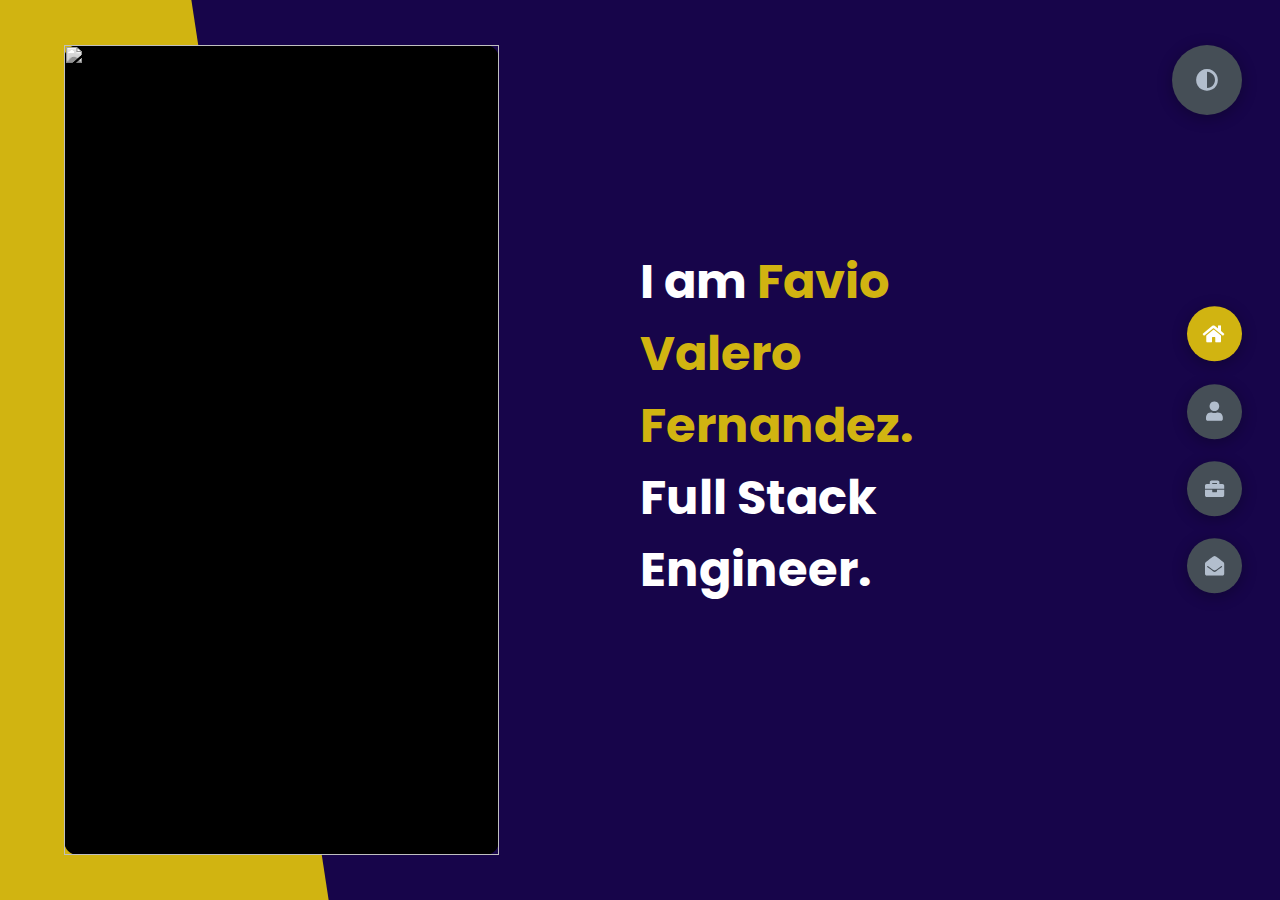
==== commit c118db3e: "filter button added" ====
--- a/index.html
+++ b/index.html
@@ -10,7 +10,7 @@
     <link rel="preconnect" href="https://fonts.gstatic.com" crossorigin>
     <link href="https://fonts.googleapis.com/css2?family=Poppins:wght@400;500;600;700;800&display=swap" rel="stylesheet">
     <link rel="stylesheet" href="./styles/fontawesome-free-5.6.3-web/css/all.css">
-    <script src="./app.js" defer ></script>
+    <script src="app.js" defer ></script>
 </head>
 <body class="main-content">
   <!-- Preloader-->
@@ -82,7 +82,7 @@
         <!-- <br//> -->
         <h2>My <span>Portfolio</span><span class="bg-text">My Work</span></h2>
       </div>
-       <br//>
+       <!-- <br//> -->
       <p class="port-text">
       Here is the sources of some personal Responsive Design, JavaScript, Rails projects.
       </p>
@@ -98,7 +98,7 @@
       <!-- Project buttons filter bottons -->
         <!-- <div class="button-container"></div> -->
       <!-- Project section -->
-        <!-- <div class="section-center"></div> -->
+        <div class="section-center"></div>
     </section>
     <section id="contactContainer">
       <!-- Contact is added here using JavaScript -->
--- a/styles/styles.css
+++ b/styles/styles.css
@@ -6,14 +6,11 @@
 }
 
 :root {
-  --color-primary: #191d2b;
-  --color-secondary: #1e1c5e;
+  --color-primary: rgb(23, 5, 74);
+  --color-secondary: rgb(209, 180, 17);
   --color-white: #FFFFFF;
   --color-black: #000;
-  --color-red: #D2001A;
-  --color-blue: #0008C1;
-  --color-purple: #3B3486;
-  --color-grey-0: #f8f8f8;
+  --color-grey0: #f8f8f8;
   --color-grey-1: #dbe1e8;
   --color-grey-2: #b2becd;
   --color-grey-3: #6c7983;
@@ -22,12 +19,11 @@
   --color-grey-6: #12181b;
   --br-sm-2: 14px;
   --box-shadow-1: 0 3px 15px rgba(0,0,0,.3);
-  --transition: all 7s linear;
 }
 
 .light-mode {
   --color-primary: #FFFFFF;
-  --color-secondary: #F56692;
+  --color-secondary: #448dee;
   --color-white: #454e56;
   --color-black: #000;
   --color-grey0: #f8f8f8;
@@ -79,17 +75,8 @@
 
 .active {
   display: block;
-  -webkit-animation: appear 1s ease-in-out;
-          animation: appear 1s ease-in-out;
+  animation: appear 1s ease-in-out;
   transform: translateY(0) scaleY(1);
-}
-@-webkit-keyframes appear {
-  0% {
-    transform: translateY(-100%) scaleY(0);
-  }
-  100% {
-    transform: translateY(0) scaleY(1);
-  }
 }
 @keyframes appear {
   0% {
@@ -161,26 +148,6 @@
   pointer-events: none;
 }
 
-/* preloader */
-.preloader {
-  position: fixed;
-  top: 0;
-  left: 0;
-  right: 0;
-  bottom: 0;
-  background: var(--color-white);
-  display: grid;
-  justify-content: center;
-  align-items: center;
-  visibility: visible;
-  z-index: 999;
-  transition: var(--transition);
-}
-.hide-preloader {
-  z-index: -999;
-  visibility: hidden;
-}
-
 /*Header-content*/
 .header-content {
   display: grid;
@@ -238,7 +205,6 @@
 .header-content .right-header p {
   margin: 1.5rem 0;
   line-height: 2rem;
-  text-align: justify;
 }
 
 /*About*/
@@ -299,7 +265,6 @@
   line-height: 2rem;
   padding: 1rem;
   color: var(--color-grey-1);
-  text-align: justify;
 }
 .about-container .left-about h4 {
   font-size: 2rem;
@@ -349,25 +314,19 @@
   width: 80%;
 }
 .about-stats .progress-bars .progress-bar .progress-con .progress .css {
-  width: 75%;
+  width: 95%;
 }
 .about-stats .progress-bars .progress-bar .progress-con .progress .js {
   width: 75%;
 }
-.about-stats .progress-bars .progress-bar .progress-con .progress .linux {
+.about-stats .progress-bars .progress-bar .progress-con .progress .react {
+  width: 60%;
+}
+.about-stats .progress-bars .progress-bar .progress-con .progress .node {
+  width: 87%;
+}
+.about-stats .progress-bars .progress-bar .progress-con .progress .python {
   width: 70%;
-}
-.about-stats .progress-bars .progress-bar .progress-con .progress .sql {
-  width: 70%;
-}
-.about-stats .progress-bars .progress-bar .progress-con .progress .python {
-  width: 60%;
-}
-.about-stats .progress-bars .progress-bar .progress-con .progress .rails {
-  width: 65%;
-}
-.about-stats .progress-bars .progress-bar .progress-con .progress .ruby {
-  width: 65%;
 }
 
 .stat-title {
@@ -404,7 +363,7 @@
   position: absolute;
   left: -27px;
   top: 0;
-  background-color: var(--color-red);
+  background-color: var(--color-secondary);
   width: 50px;
   height: 50px;
   border-radius: 50%;
@@ -437,7 +396,6 @@
 }
 .timeline .timeline-item p {
   color: var(--color-grey-2);
-  text-align: justify;
 }
 
 .port-text {
@@ -445,7 +403,6 @@
   text-align: center;
 }
 
-/*Portfolio*/
 .portfolios {
   display: grid;
   grid-template-columns: repeat(3, 1fr);
@@ -481,7 +438,7 @@
 }
 .portfolios .portfolio-item .hover-items h3 {
   font-size: 1.5rem;
-  color: var(--color-white);
+  color: var(--color-primary);
   margin-bottom: 1.5rem;
   text-align: center;
 }
@@ -519,8 +476,6 @@
   transform: scale(1);
 }
 
-
-/*Contact*/
 .contact-content-con {
   display: flex;
   padding-top: 3.5rem;
@@ -536,7 +491,6 @@
 .contact-content-con .left-contact p {
   margin: 1rem 0;
   line-height: 2rem;
-  text-align: justify;
 }
 .contact-content-con .left-contact .contact-info .contact-item {
   display: flex;
@@ -621,10 +575,11 @@
   display: flex;
   align-self: flex-start;
 }
+
 .btn-container {
   display: flex;
-  justify-content: center;
-  margin-top: 10px;
+  flex-direction: row;
+  justify-content: center;
 }
 
 .main-btn {
@@ -639,7 +594,7 @@
   overflow: hidden;
 }
 .main-btn .btn-text {
-  padding: 1rem 2rem;
+  padding: 0 2rem;
 }
 .main-btn .btn-icon {
   background-color: var(--color-secondary);
@@ -927,4 +882,4 @@
   .main-title h2 .bg-text {
     font-size: 4rem;
   }
-}/*# sourceMappingURL=styles.css.map */
+}/*# sourceMappingURL=styles.css.map */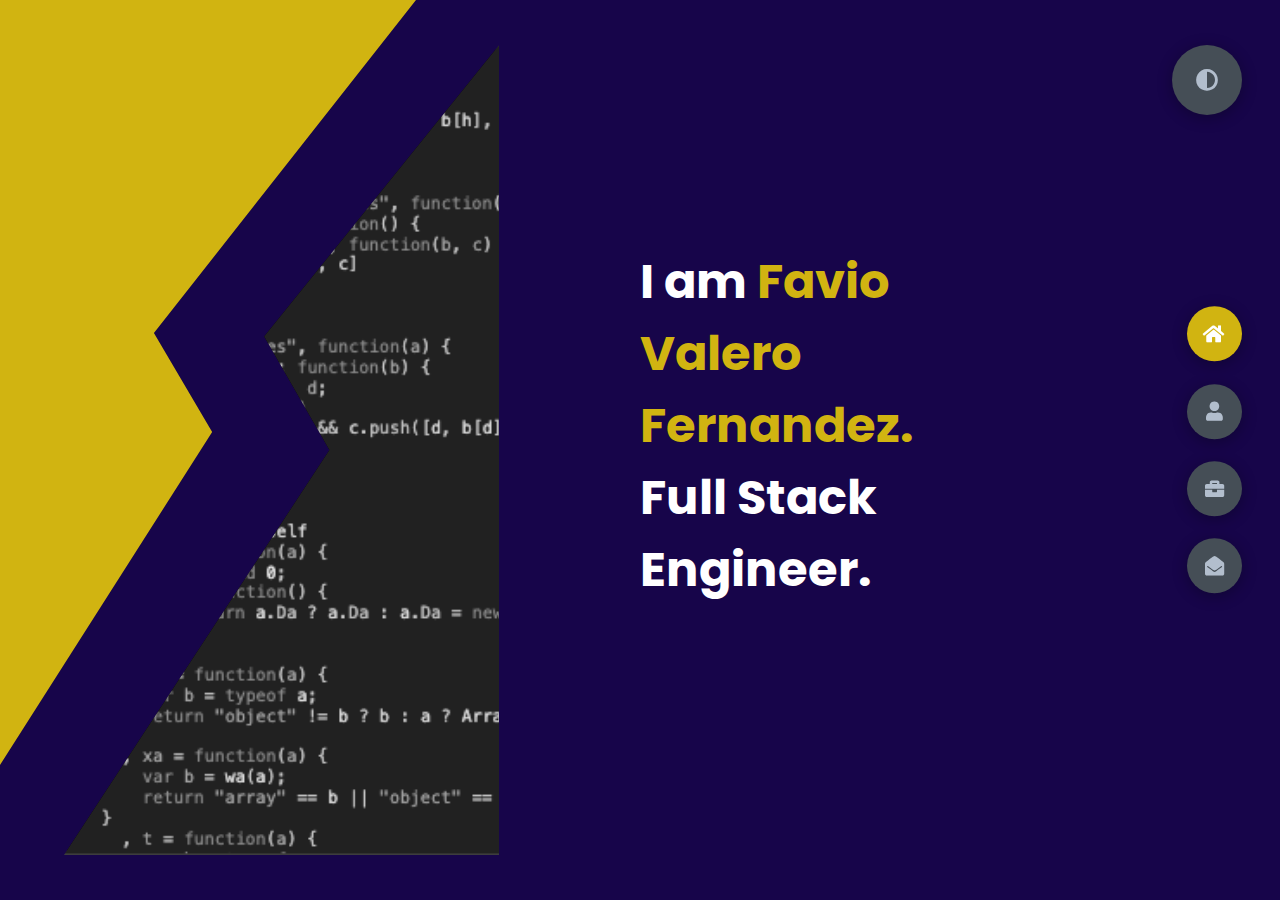
==== commit 1961507a: "header fixed" ====
--- a/index.html
+++ b/index.html
@@ -23,24 +23,24 @@
   <main>
     <section class="container about" id="about">
       <div class="main-title">
-        <br//><br//>
-        <h2>About <span>me</span><span class="bg-text">my stats</span></h2>
-        <br//><br//>
+        <!-- <br//><br//> -->
+        <!-- <h2>About <span>me</span><span class="bg-text">my stats</span></h2> -->
+        <h2>About <span>me</span></h2>
       </div>
       <div class="about-container">
         <div class="left-about">
           <h4>About me</h4>
           <p>
-          I was born in La Paz Bolivia.
+          Originally from South America, La Paz Bolivia.
           <br//><br//>
           A passionate Full Stack Engineer
           </p>
-          <div class="btn-con">
+          <!-- <div class="btn-con">
             <a href="#" class="main-btn">
               <span class="btn-text">Download CV</span>
               <span class="btn-icon"><i class="fas fa-download"></i></span>
             </a>
-          </div>
+          </div> -->
         </div>
         <div class="right-about">
           <div class="about-item">
@@ -80,13 +80,13 @@
     <section class="container" id="portfolio">
       <div class="main-title">
         <!-- <br//> -->
-        <h2>My <span>Portfolio</span><span class="bg-text">My Work</span></h2>
+        <!-- <h2>My <span>Portfolio</span><span class="bg-text">My Work</span></h2> -->
+        <h2>My <span>Portfolio</span></h2>
       </div>
-       <!-- <br//> -->
       <p class="port-text">
-      Here is the sources of some personal Responsive Design, JavaScript, Rails projects.
+      Here is the sources of some personal Responsive Design, JavaScript, Rails, Vue, React projects.
       </p>
-      <div class="btn-container portfolios"></div>
+      <div class="btn-container portfolio-btn"></div>
       <!-- <div class="btn-con">
         <a href="#" class="main-btn">
           <span class="btn-text">Category 1</span>
--- a/styles/styles.css
+++ b/styles/styles.css
@@ -17,6 +17,7 @@
   --color-grey-4: #454e56;
   --color-grey-5: #2a2e35;
   --color-grey-6: #12181b;
+  --color-grey-7: #27363e;
   --br-sm-2: 14px;
   --box-shadow-1: 0 3px 15px rgba(0,0,0,.3);
 }
@@ -58,7 +59,7 @@
 }
 
 section {
-  min-height: 100vh;
+  min-height: 50vh;
   width: 100%;
   position: absolute;
   left: 0;
@@ -168,8 +169,8 @@
   left: 0;
   top: 0;
   z-index: -1;
-  -webkit-clip-path: polygon(0 0, 46% 0, 79% 100%, 0% 100%);
-          clip-path: polygon(0 0, 46% 0, 79% 100%, 0% 100%);
+  -webkit-clip-path: polygon(0% 0%, 100% 0, 37% 37%, 51% 48%, 0% 85%);
+  clip-path: polygon(0% 0%, 100% 0, 37% 37%, 51% 48%, 0% 85%);
 }
 .header-content .left-header .image {
   border-radius: var(--br-sm-2);
@@ -178,6 +179,8 @@
   margin-left: 4rem;
   background-color: var(--color-black);
   transition: all 0.4s ease-in-out;
+  -webkit-clip-path: polygon(61% 50%, 46% 36%, 100% 0, 100% 100%, 0 100%);
+  clip-path: polygon(61% 50%, 46% 36%, 100% 0, 100% 100%, 0 100%);
 }
 .header-content .left-header .image img {
   width: 100%;
@@ -396,11 +399,23 @@
 }
 .timeline .timeline-item p {
   color: var(--color-grey-2);
+  text-align: justify;
+}
+
+#toolList {
+  display: flex;
+  grid-gap: 1.5rem;
 }
 
 .port-text {
   padding: 2rem 0;
   text-align: center;
+}
+
+.portfolio-btn {
+  display: grid;
+  grid-template-columns: repeat(3, 1fr);
+  grid-gap: 3rem;
 }
 
 .portfolios {
@@ -571,11 +586,6 @@
 }
 
 /*Independed components*/
-.btn-con {
-  display: flex;
-  align-self: flex-start;
-}
-
 .btn-container {
   display: flex;
   flex-direction: row;
@@ -641,11 +651,12 @@
   top: 50%;
   left: 50%;
   color: var(--color-grey-5);
-  transition: all 0.4s ease-in-out;
+  transition: opacity 0.3s ease;
   z-index: -1;
   transform: translate(-50%, -50%);
   font-weight: 800;
   font-size: 6.3rem;
+  opacity: 0.1;
 }
 
 .about-container .left-about p {
